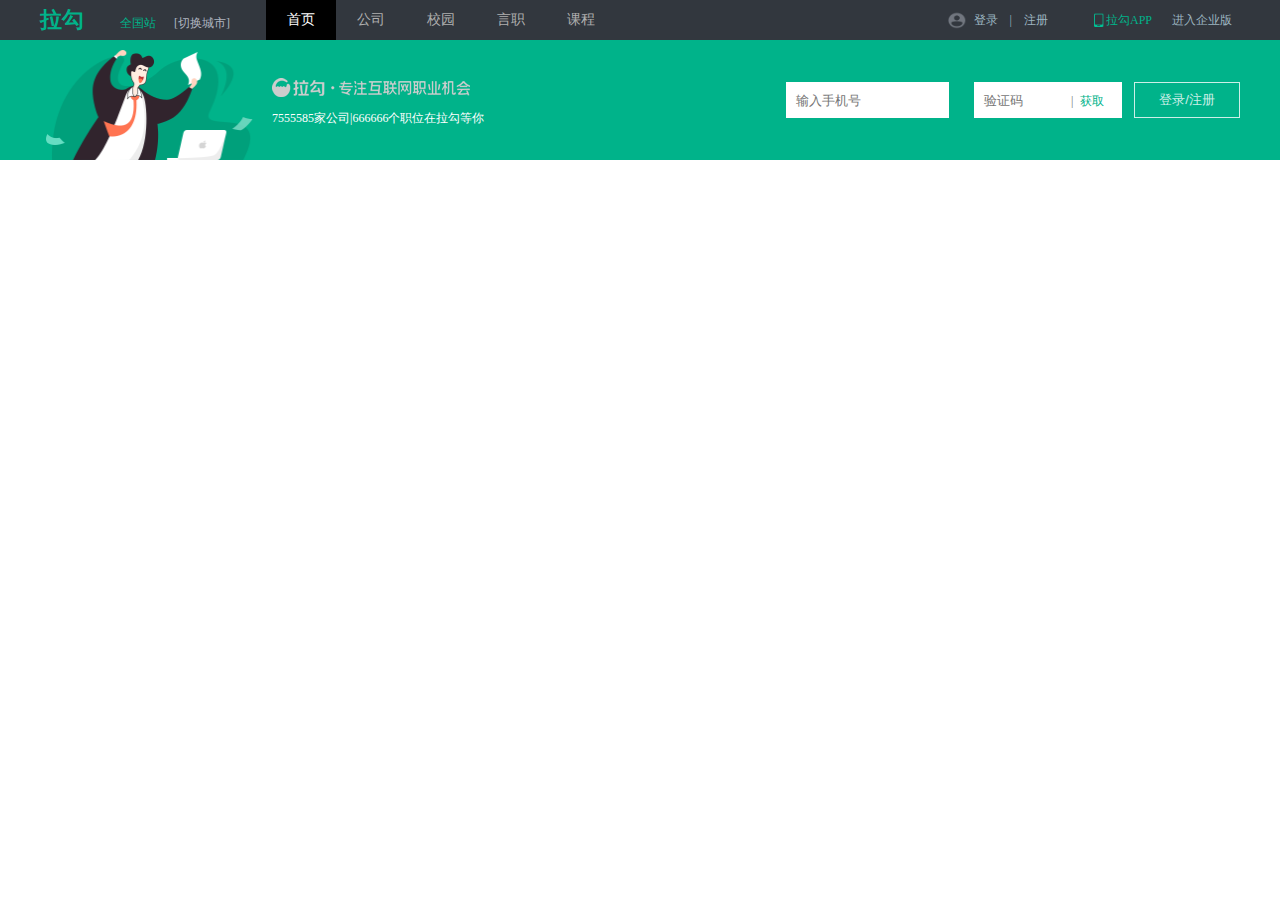
==== index.html @ 3e061655 "finsh headerBottom" ====
<!DOCTYPE html>
<html lang="en">
<head>
    <meta charset="UTF-8">
    <meta http-equiv="X-UA-Compatible" content="IE=edge">
    <meta name="viewport" content="width=device-width, initial-scale=1.0">
    <title>拉勾网</title>
    <style type="text/css">
        *{
            margin: 0;
            padding: 0;
        }
        .mian{         /*     公共样式 */
            width: 1200px;
            margin: 0 auto;
        }
        .fleft{        /* 左浮动*/
            float: left;
        }
        .fright{       /* 右浮动*/
            float: right;
        }
        .clearFixed:after{ /* 伪元素方法清楚浮动*/
            content: "";    /*内容为空*/
            display: block; /*加入的这个元素转换为块级元素*/
            clear: both;    /*清楚左右两边的浮动*/
            visibility: hidden;      /*可见度设为隐藏。注意它和display:none;是有区别的。visibility:hidden;仍然占据空间，只是看不到而已*/
            line-height: 0;    /*行高为0*/
            height: 0;     /*高度为0*/
            font-size:0;    /*字体大小为0*/
        }
        p,h1,h2,h3,h4,h5,dl,dt,dd,ol,ul,li{
            margin: 0;
            padding: 0;
        }
        a{
            text-decoration: none;
            color: #000;
        }
        li{
            list-style: none;
        }
        input{
            border: none;
        }
        img{
            display: block;
        }
    </style>
    <link rel="stylesheet" href="css/index.css">
</head>
<body>
    <div id="box">
        <div class="header">
            <div class="h_top">
                <div class="topCon mian clearFixed"><!-- 子元素浮动必须给父元素添加清楚浮动 -->
                    <div class="conLeft fleft">
                        <div class="leftTxt1 fleft">
                            <a href="#"  class="logo">拉勾</a>
                            <a href="#" class="city">全国站</a>
                            <a href="#" class="changeCity">[切换城市]</a>
                        </div>
                        <ul class="ulList clearFixed fleft">
                            <li><a href="#">首页</a></li>
                            <li><a href="#">公司</a></li>
                            <li><a href="#">校园</a></li>
                            <li><a href="#">言职</a></li>
                            <li><a href="#">课程</a></li>
                        </ul>
                    </div>
                    <div class="conRight fright">
                        <ul class="ulList clearFixed">
                            <li><a href="#" class="login btn"><span></span>登录</a></li>
                            <li><a href="#" class="login2"><span>|</span>注册</a></li>
                            <li><a href="#" class="app btn"><span></span>拉勾APP</a></li>
                            <li><a href="#">进入企业版</a></li>
                        </ul>
                    </div>
                </div>
            </div>
            <div class="h_bottom">
                <div class="botCon mian">
                    <div class="conLeft fleft">
                        <div class="imgBox">
                            <img src="img/footer_lagou.png" alt="">
                        </div>
                        <div class="txtBox">7555585家公司|666666个职位在拉勾等你</div>
                    </div>
                    <div class="conRight fright">
                        <div class="btnBox">
                            <input type="text" placeholder="输入手机号" class="fleft txt1">
                            <p class="fleft pBtn">
                                <input type="text" placeholder="验证码" class="txt2">
                                | <a href="#" class="aTxt2">获取</a>
                            </p>
                            <input type="submit" value="登录/注册" class="fleft btnSub">
                        </div>
                    </div>
                </div>
            </div>
        </div>
        <div class="sear"></div>
        <div class="banner"></div>
        <div class="content"></div>
        <div class="footer"></div>
    </div>
</body>
</html>
---- css/index.css ----
/* header样式 */
.header{
    height: 160px;
    background-color: aquamarine;
}
.header .h_top{
    height: 40px;
    background: #32373e;
}
.header .h_top .topCon{  /*子元素进行的浮动 但父元素加了高度 是可以不用清楚浮动的*/
    height: 40px;
}
.header .h_top .topCon .conLeft{
    height: 40px;
    line-height: 40px;
}
.header .h_top .topCon .conLeft .leftTxt1{
    height: 40px;
}
.header .h_top .topCon .conLeft .leftTxt1 .logo{
    font-size: 22px;
    font-weight: 600;
    color: #00b38a;
    margin-right: 32px;
}
.header .h_top .topCon .conLeft .leftTxt1 .city{
    font-size: 12px;
    color: #00b38a;
    margin-right: 14px;
}
.header .h_top .topCon .conLeft .leftTxt1 .changeCity{
    font-size: 12px;
    color: #afb5c0;
    margin-right: 36px;
}
.header .h_top .topCon .conLeft .ulList{
    font-size: 14px;
}
.header .h_top .topCon .conLeft .ulList li{
    float: left;
    width: 70px;
    text-align: center;
}
.header .h_top .topCon .conLeft .ulList li a{
    color: #afafaf;
}
.header .h_top .topCon .conLeft .ulList li:first-child{
    background-color: #000;
}
.header .h_top .topCon .conLeft .ulList li:first-child a{
    color: #fff;
}


.header .h_top .topCon .conRight{
    height: 40px;
}
.header .h_top .topCon .conRight .ulList{
    line-height: 40px;
    font-size: 12px;
}
.header .h_top .topCon .conRight .ulList li{
    float: left;
}
.header .h_top .topCon .conRight .ulList li a{
    color: #9cb5c0;
    display: block;
}
.header .h_top .topCon .conRight .ulList li .login span{
    background-position: -9px -32px;
    background-size: 60px 106px;
    margin-right: 8px;
}
.header .h_top .topCon .conRight .ulList li .btn span{
    float: left;
    width: 18px;
    height: 18px;
    background-image: url("../img/sprite.png");
    background-repeat: no-repeat;
    margin-top: 11px;
}
.header .h_top .topCon .conRight .ulList li .login{
    padding-left: 28px;
}
.header .h_top .topCon .conRight .ulList li .login2{
    margin-right: 40px;
}
.header .h_top .topCon .conRight .ulList li .login2 span{
    padding: 0px 12px;
}
.header .h_top .topCon .conRight .ulList li .app{
    color: #00b38a;
    margin-right: 20px;
}
.header .h_top .topCon .conRight .ulList li .app span{
    background-position: -44px -163px;
    background-size: 100px;
}
.header .h_top .topCon .conRight .ulList li:last-child{
    margin-right: 8px;
}
.header .h_top .topCon .conRight .ulList li:last-child a{
    color: #9cb5c0;
}


.header .h_bottom{
    height: 120px;
    background: #00b38a;
}
.header .h_bottom .botCon{
    height: 120px;
    /* background: plum; */
}
.header .h_bottom .botCon .conLeft{
    width: 566px;
    height: 120px;
    background: url("../img/logo.png") no-repeat;
    background-size: 226px 100%;
    position: relative;
}
.header .h_bottom .botCon .conLeft .imgBox{
    position: absolute;
    top: 38px;
    left: 232px;
}
.header .h_bottom .botCon .conLeft .txtBox{
    position: absolute;
    top: 70px;
    left: 232px;
    font-size: 12px;
    color: #fff;
}
.header .h_bottom .botCon .conRight{
    width: 454px;
    height: 120px;
    /* background-color: pink; */
    position: relative;
}
.header .h_bottom .botCon .conRight .btnBox{
    position: absolute;
    top: 50%;
    margin-top: -18px;
    height: 36px;
    width: 100%;
    /* background: red; */
    color: #757575;
    font-size: 12px;
}
.header .h_bottom .botCon .conRight .btnBox .txt1{
    width: 163px;
    height: 36px;
    margin-right: 25px;
    text-indent: 10px;  
}
.header .h_bottom .botCon .conRight .btnBox .pBtn{
    width: 148px;
    height: 36px;
    background-color: #fff;
    margin-right: 12px;
}
.header .h_bottom .botCon .conRight .btnBox .pBtn .txt2{
    width: 94px;
    height: 36px;
    text-indent: 10px;/*不影响后面的元素 缩进10像素 */
}
.header .h_bottom .botCon .conRight .btnBox .pBtn .aTxt2{
    padding: 6px 4px 9px;
    color: #00b38a;

}
.header .h_bottom .botCon .conRight .btnBox .btnSub{
    width: 106px;
    height: 36px;
    border: 1px solid #ccefe7;
    color: #ccefe7;
    background: transparent;
}
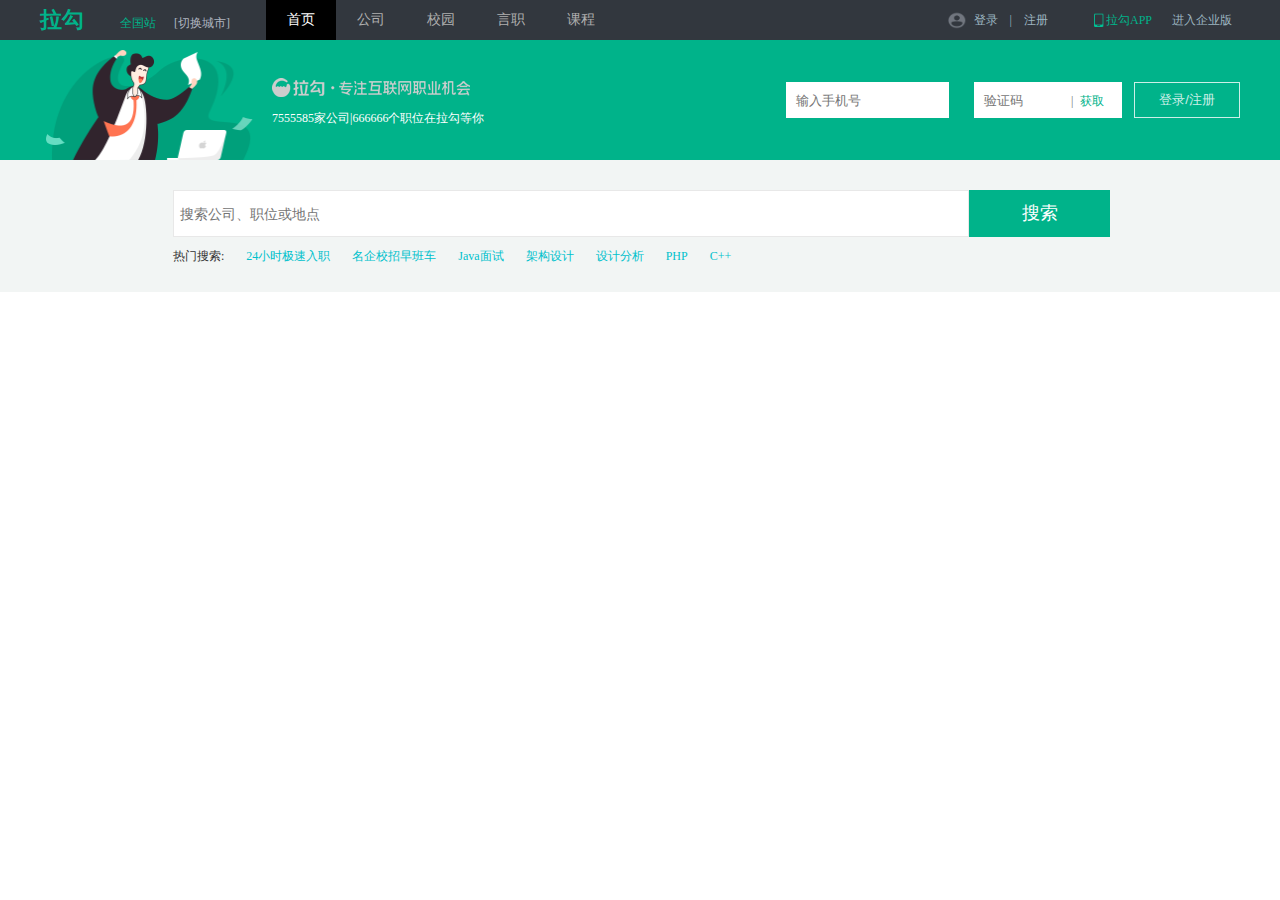
==== commit f90d0a74: "finsh sear" ====
--- a/index.html
+++ b/index.html
@@ -42,6 +42,7 @@
         }
         input{
             border: none;
+            outline: none;  /*点击时去掉默认的外层边框 */
         }
         img{
             display: block;
@@ -99,7 +100,24 @@
                 </div>
             </div>
         </div>
-        <div class="sear"></div>
+        <div class="sear">
+            <div class="searCon mian">
+                <div class="search">
+                    <input type="text" placeholder="搜索公司、职位或地点" class="searchInp fleft">
+                    <a href="#" class="btn fleft">搜索</a>
+                </div>
+                <ul class="searList clearFixed">
+                    <li><a href="#">热门搜索:</a></li>
+                    <li><a href="#">24小时极速入职</a></li>
+                    <li><a href="#">名企校招早班车</a></li>
+                    <li><a href="#">Java面试</a></li>
+                    <li><a href="#">架构设计</a></li>
+                    <li><a href="#">设计分析</a></li>
+                    <li><a href="#">PHP</a></li>
+                    <li><a href="#">C++</a></li>
+                </ul>
+            </div>
+        </div>
         <div class="banner"></div>
         <div class="content"></div>
         <div class="footer"></div>
--- a/css/index.css
+++ b/css/index.css
@@ -176,3 +176,54 @@
     color: #ccefe7;
     background: transparent;
 }
+
+
+
+/* sear 样式 */
+.sear{
+    height: 132px;
+    background: #f2f5f4;
+}
+.sear .searCon{
+    height: 102px;
+    padding-top: 30px;
+    /* background: turquoise; */
+    
+}
+.searCon .search{
+    width: 937px;
+    height: 47px;
+    background: #00b38a;
+    margin-left: 133px;
+}
+.searCon .search .searchInp{
+    font-size: 14px;
+    width: 794px;
+    height: 45px;
+    border: 1px solid #e8e8e8;
+    text-indent: 6px;
+}
+.searCon .search .btn{
+    font-size: 18px;
+    width: 141px;
+    height: 47px;
+    line-height: 47px;
+    text-align: center;
+    color: #fff;
+}
+.searCon .searList{
+    margin-left: 133px;
+    font-size: 12px;
+    height: 38px;
+    line-height: 38px;
+}
+.searCon .searList li{
+    float: left;
+}
+.searCon .searList li:first-child a{
+    color: #333;
+}
+.searCon .searList li a{
+    color: #00c1cc;
+    padding-right: 22px;
+}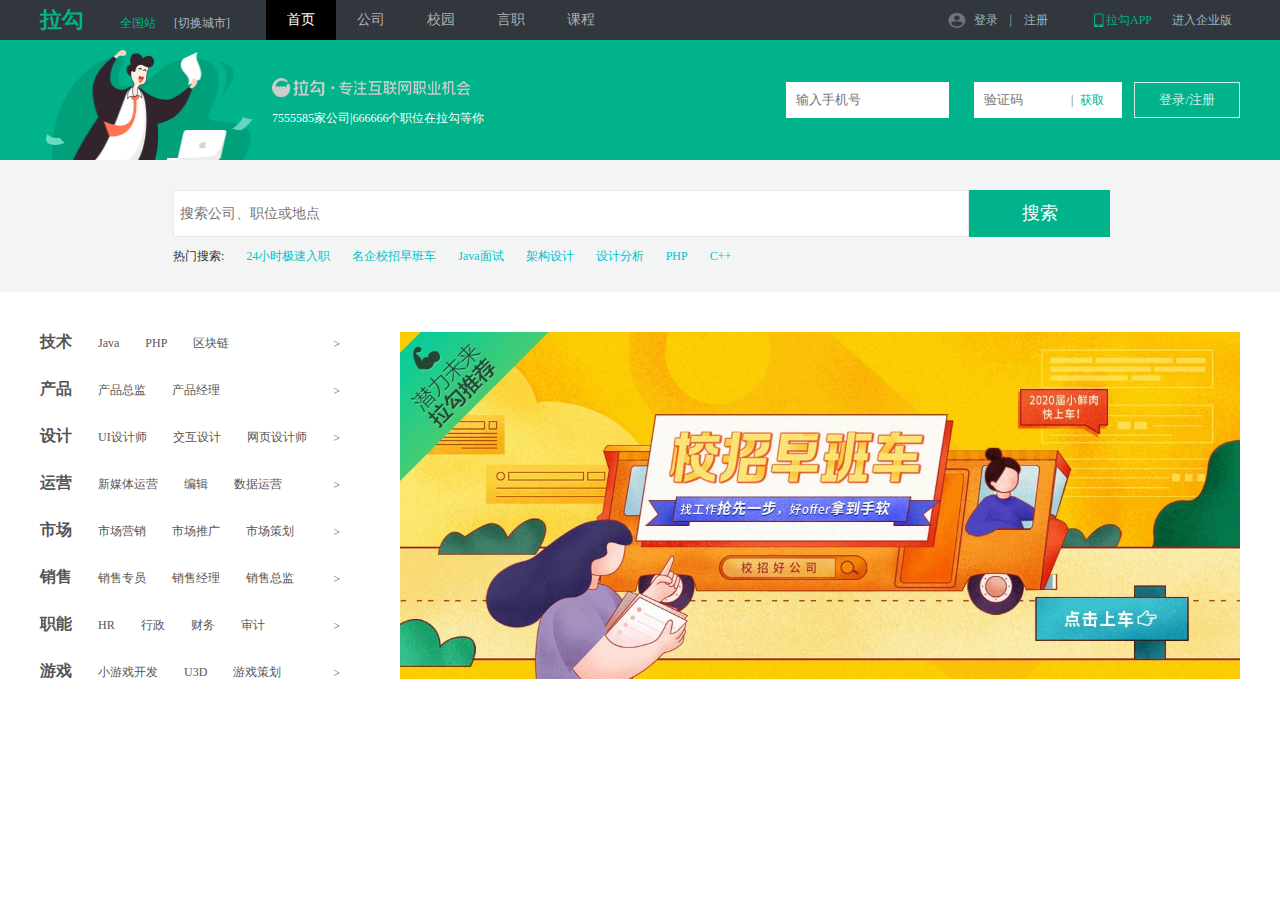
==== commit 6efd3103: "finsh banner" ====
--- a/index.html
+++ b/index.html
@@ -9,6 +9,7 @@
         *{
             margin: 0;
             padding: 0;
+            font-family: "微软雅黑";
         }
         .mian{         /*     公共样式 */
             width: 1200px;
@@ -118,7 +119,77 @@
                 </ul>
             </div>
         </div>
-        <div class="banner"></div>
+        <div class="banner">
+            <div class="bannCon mian clearFixed">
+                <div class="banLeft fleft">
+                    <ul class="banList">
+                        <li>
+                            <a href="#">技术</a>
+                            <a href="#">Java</a>
+                            <a href="#">PHP</a>
+                            <a href="#">区块链</a>
+                            <span class="fright">&gt;</span>
+                        </li>
+                        <li>
+                            <a href="#">产品</a>
+                            <a href="#">产品总监</a>
+                            <a href="#">产品经理</a>
+                            <span class="fright">&gt;</span>
+                        </li>
+                        <li>
+                            <a href="#">设计</a>
+                            <a href="#">UI设计师</a>
+                            <a href="#">交互设计</a>
+                            <a href="#">网页设计师</a>
+                            <span class="fright">&gt;</span>
+                        </li>
+                        <li>
+                            <a href="#">运营</a>
+                            <a href="#">新媒体运营</a>
+                            <a href="#">编辑</a>
+                            <a href="#">数据运营</a>
+                            <span class="fright">&gt;</span>
+                        </li>
+                        <li>
+                            <a href="#">市场</a>
+                            <a href="#">市场营销</a>
+                            <a href="#">市场推广</a>
+                            <a href="#">市场策划</a>
+                            <span class="fright">&gt;</span>
+                        </li>
+                        <li>
+                            <a href="#">销售</a>
+                            <a href="#">销售专员</a>
+                            <a href="#">销售经理</a>
+                            <a href="#">销售总监</a>
+                            <span class="fright">&gt;</span>
+                        </li>
+                        <li>
+                            <a href="#">职能</a>
+                            <a href="#">HR</a>
+                            <a href="#">行政</a>
+                            <a href="#">财务</a>
+                            <a href="#">审计</a>
+                            <span class="fright">&gt;</span>
+                        </li>
+                        <li>
+                            <a href="#">游戏</a>
+                            <a href="#">小游戏开发</a>
+                            <a href="#">U3D</a>
+                            <a href="#">游戏策划</a>
+                            <span class="fright">&gt;</span>
+                        </li>
+                    </ul>
+                </div>
+                <div class="banRight fright">
+                    <div class="banImgBox">
+                        <img src="img/banner.JPG" alt="" class="banImg">
+                    </div>
+                    <span class="btnLeft">&lt;</span>
+                    <span class="btnRight">&gt;</span>
+                </div>
+            </div>
+        </div>
         <div class="content"></div>
         <div class="footer"></div>
     </div>
--- a/css/index.css
+++ b/css/index.css
@@ -226,4 +226,71 @@
 .searCon .searList li a{
     color: #00c1cc;
     padding-right: 22px;
-}+}
+
+
+/* banner 样式 */
+.bannCon{
+    /* height: 430px; */
+    /* background: pink; */
+    padding-top: 40px;
+}
+.bannCon .banLeft{
+    width: 300px;
+    /* height: 430px; */
+    /* background: powderblue; */
+}
+.bannCon .banLeft .banList{
+    font-size: 12px;
+}
+.bannCon .banLeft .banList li{
+    margin-bottom: 26px;
+}
+.bannCon .banLeft .banList li a{
+    color: #555;
+    padding-right: 23px;
+}
+.bannCon .banLeft .banList li a:first-child{
+    font-size: 16px;
+    font-weight: bold;
+}
+.bannCon .banLeft .banList li span{
+    font-family: "宋体";
+    margin-top: 5px;
+    color: #555;
+}
+.bannCon .banRight{
+    position: relative;
+    width: 840px;
+    height: 347px;
+    /* background: purple; */
+}
+.bannCon .banRight .banImgBox{
+    width: 840px;
+    height: 347px;
+}
+.bannCon .banRight .banImgBox .banImg{
+    width: 100%;
+    height: 100%;
+}
+.bannCon .banRight span{
+    position: absolute;
+    top: 50%;
+    margin-top: -17px;
+    width: 22px;
+    height: 34px;
+    font-size: 34px;
+    color: #000;
+    font-family: "宋体";
+    font-weight: bolder;
+    display: none;
+}
+.bannCon .banRight:hover span{
+    display: block;
+}
+.bannCon .banRight .btnLeft{
+    left: 20px;
+}
+.bannCon .banRight .btnRight{
+    right: 20px;
+}
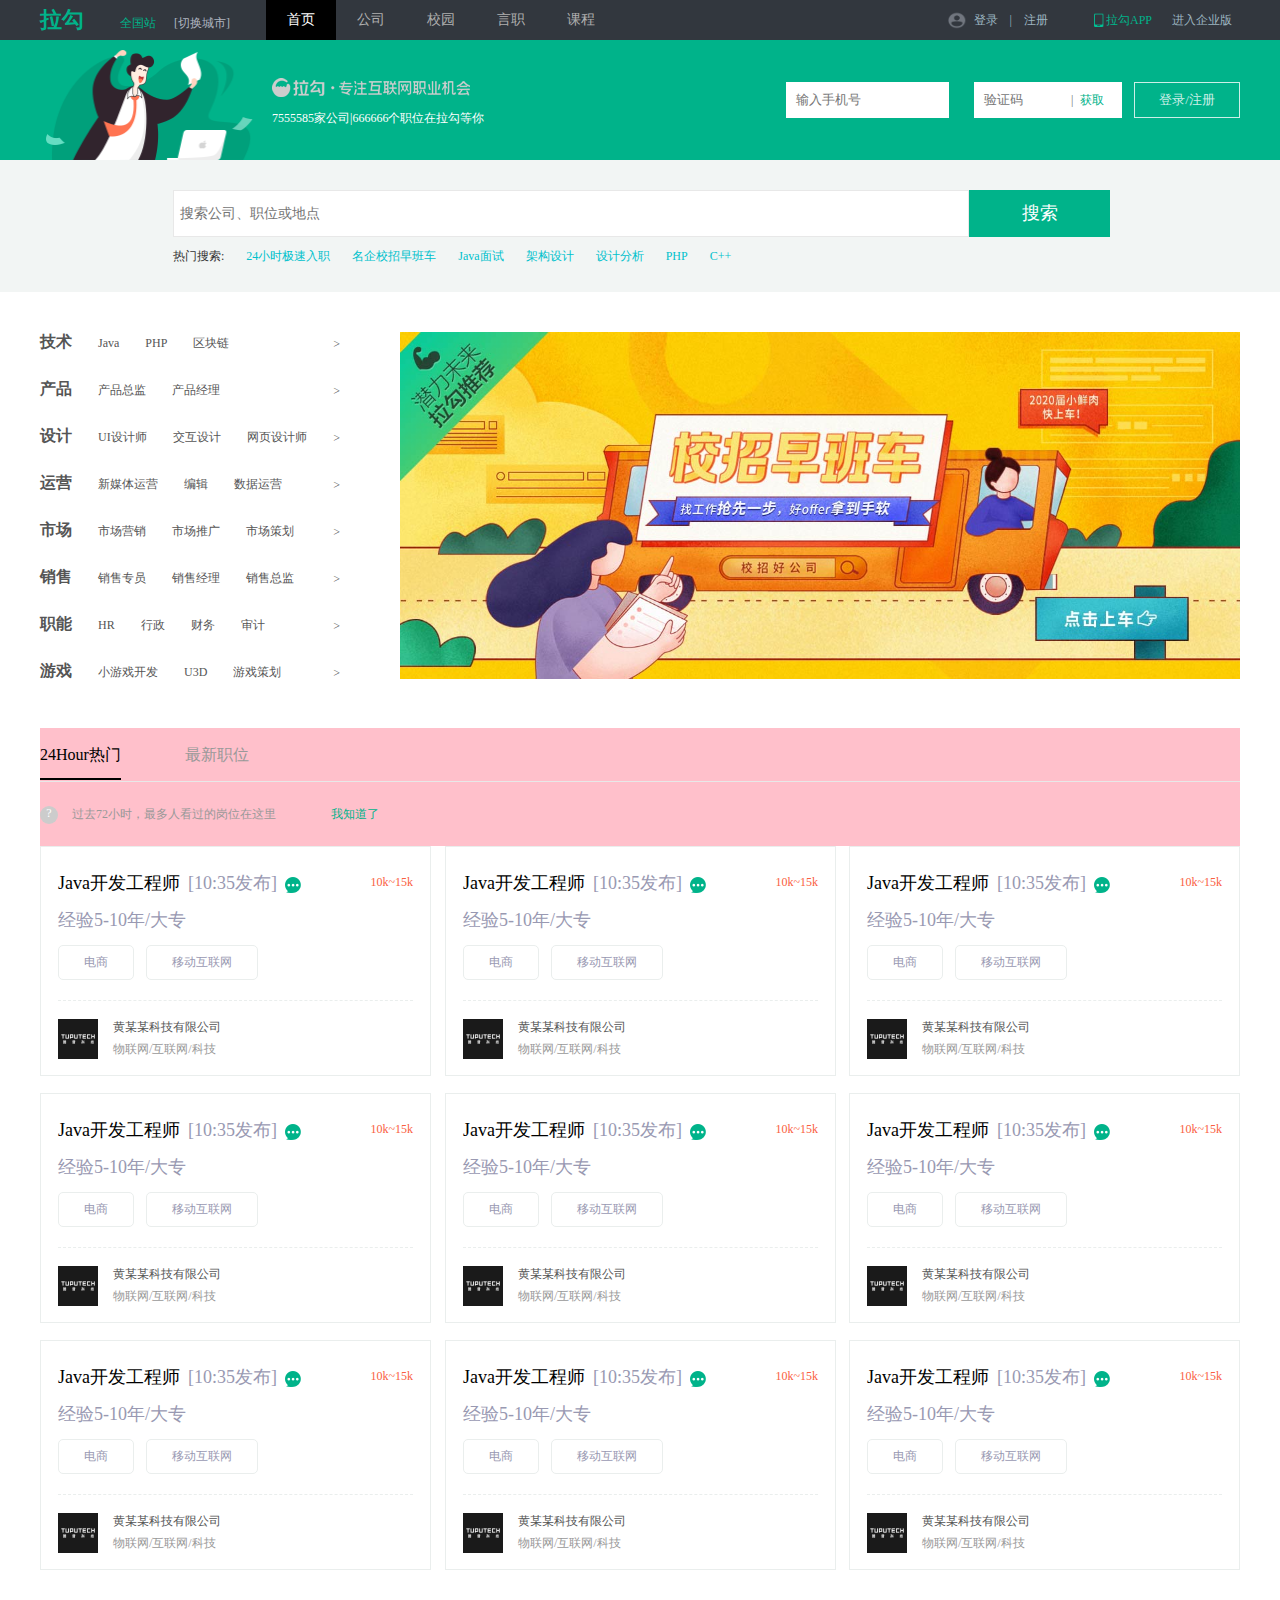
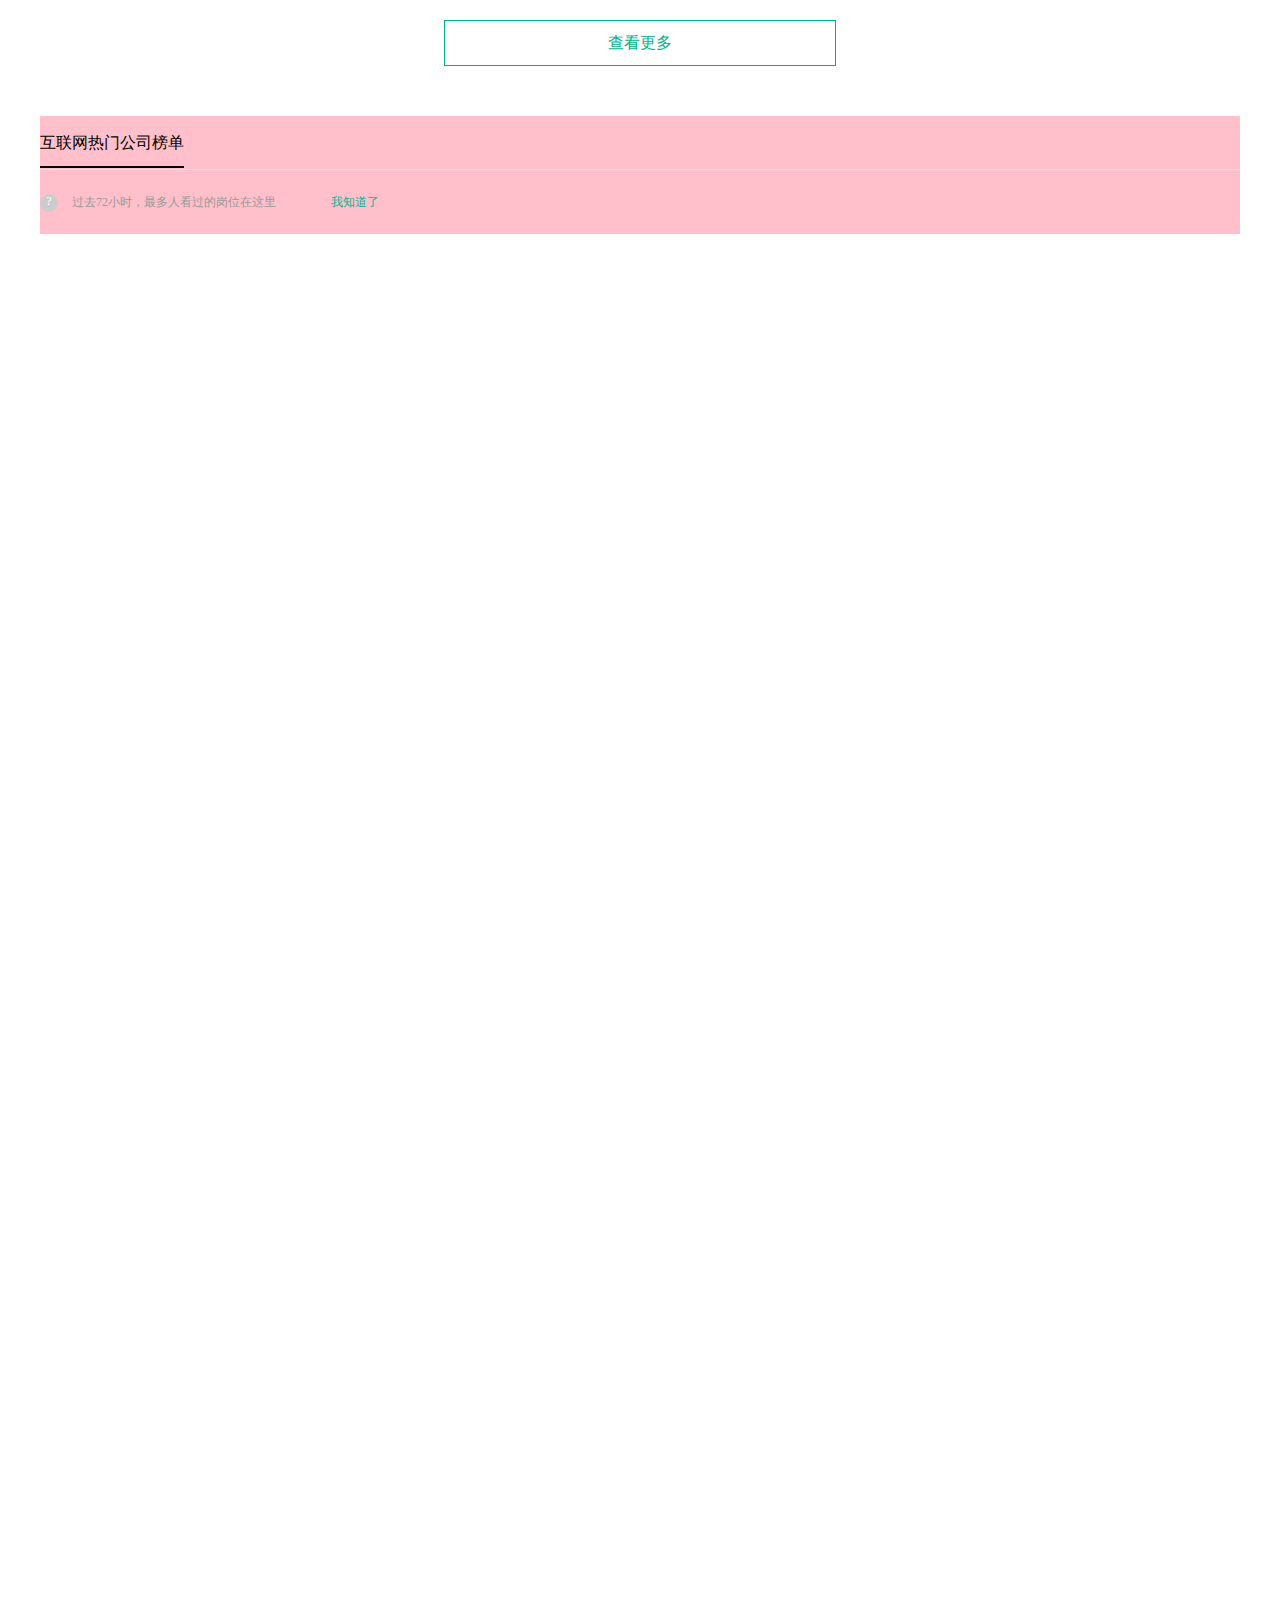
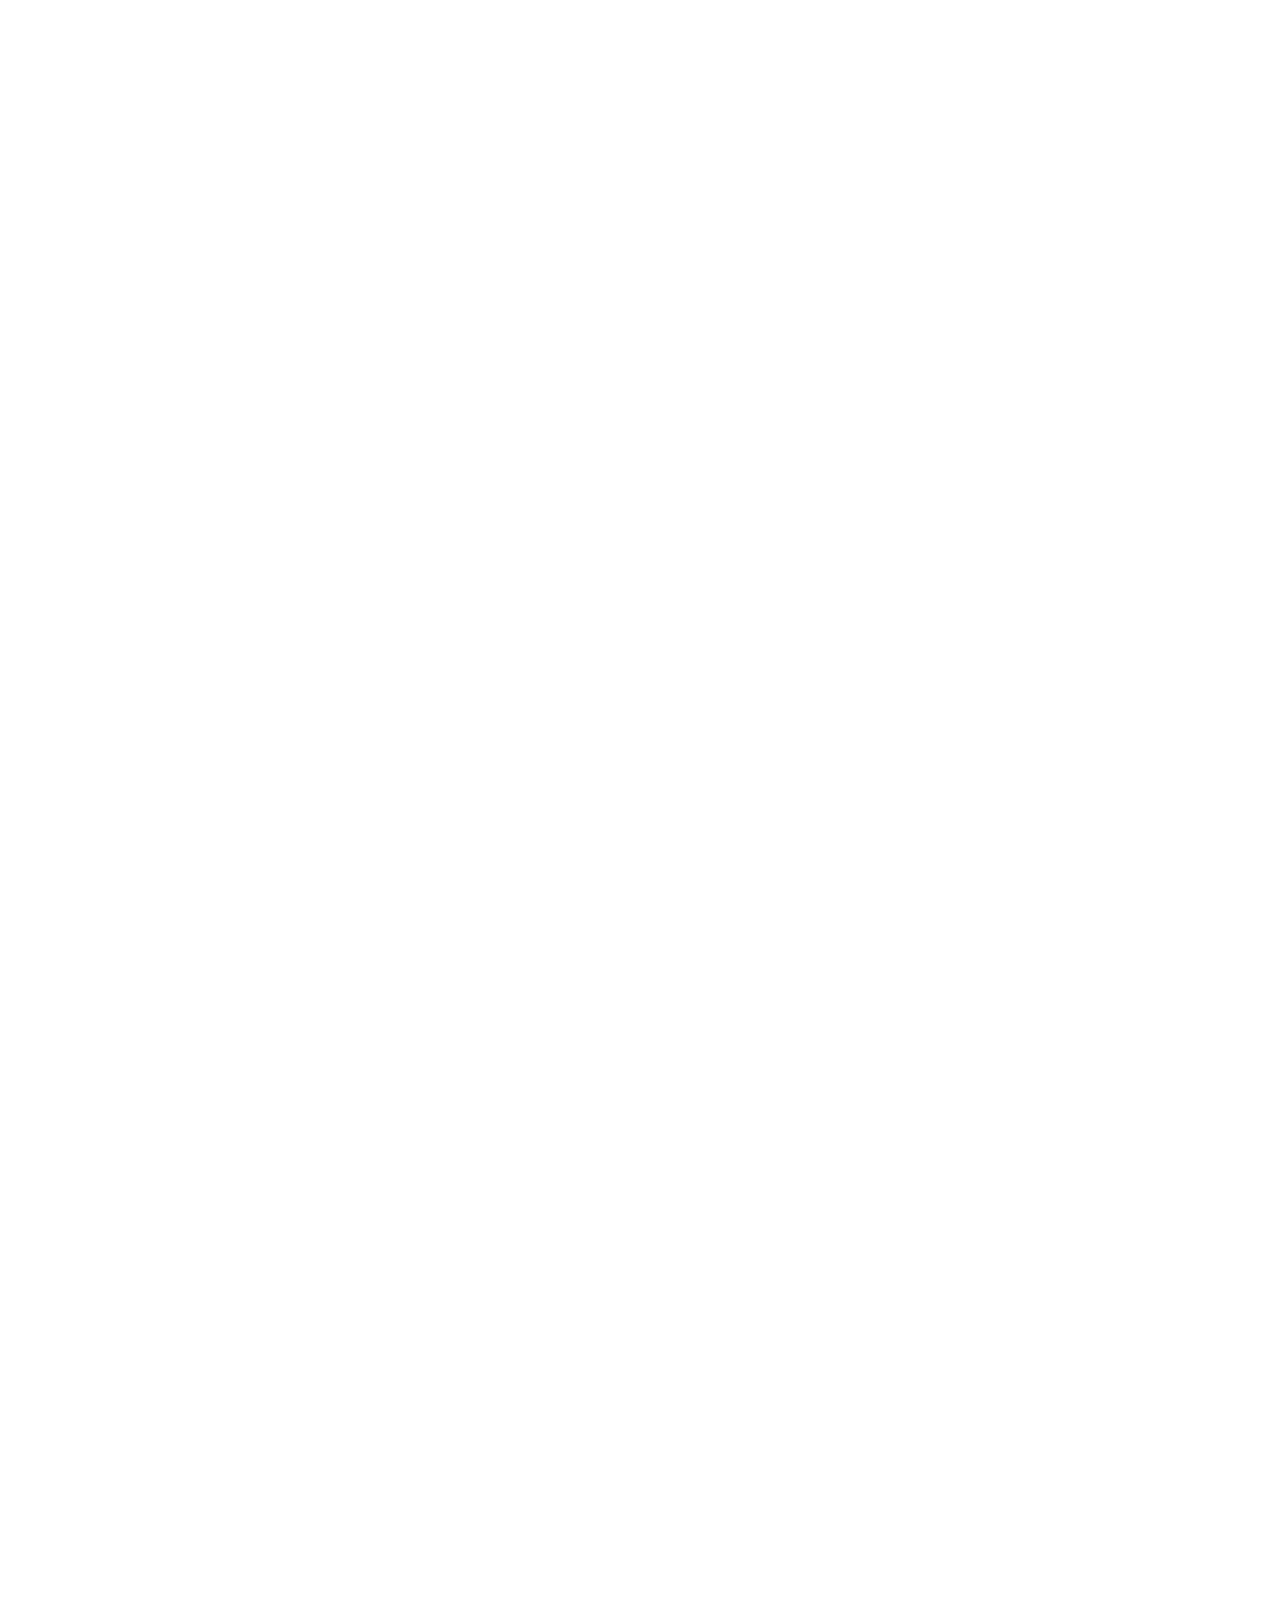
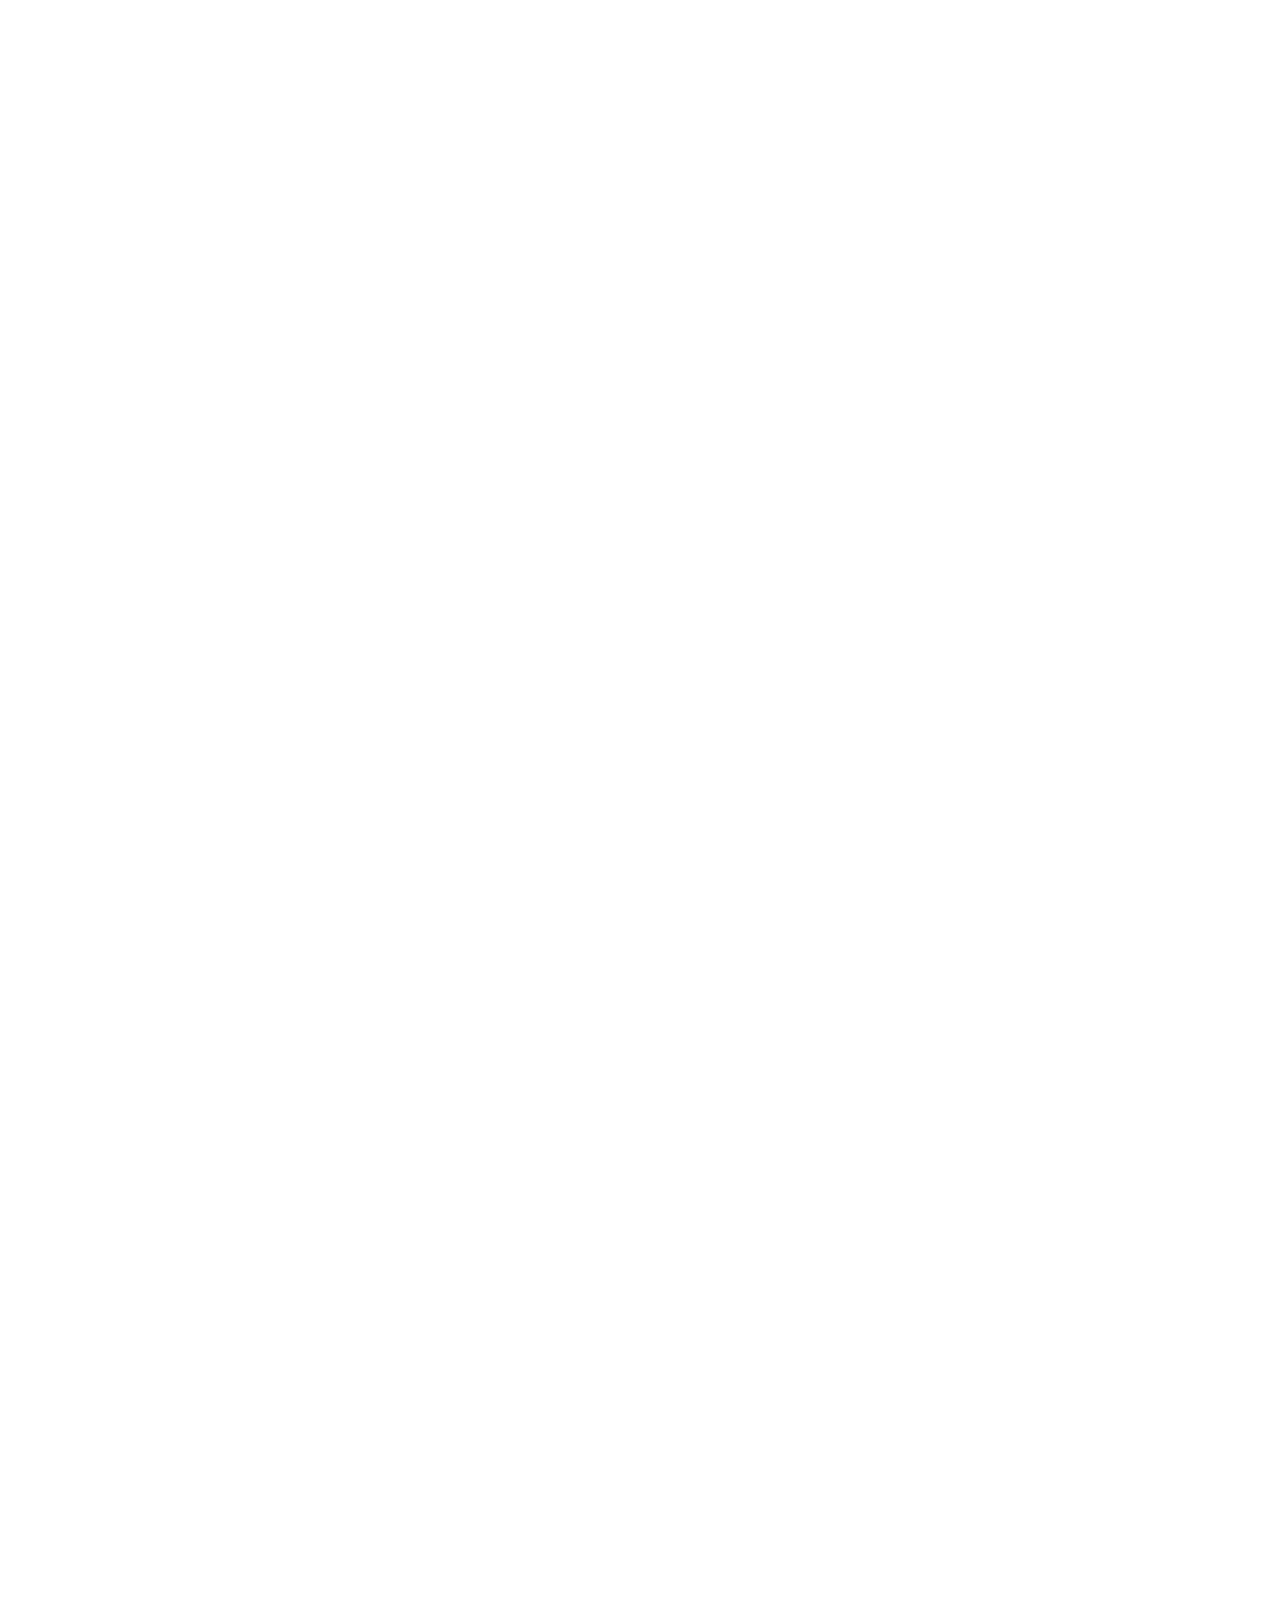
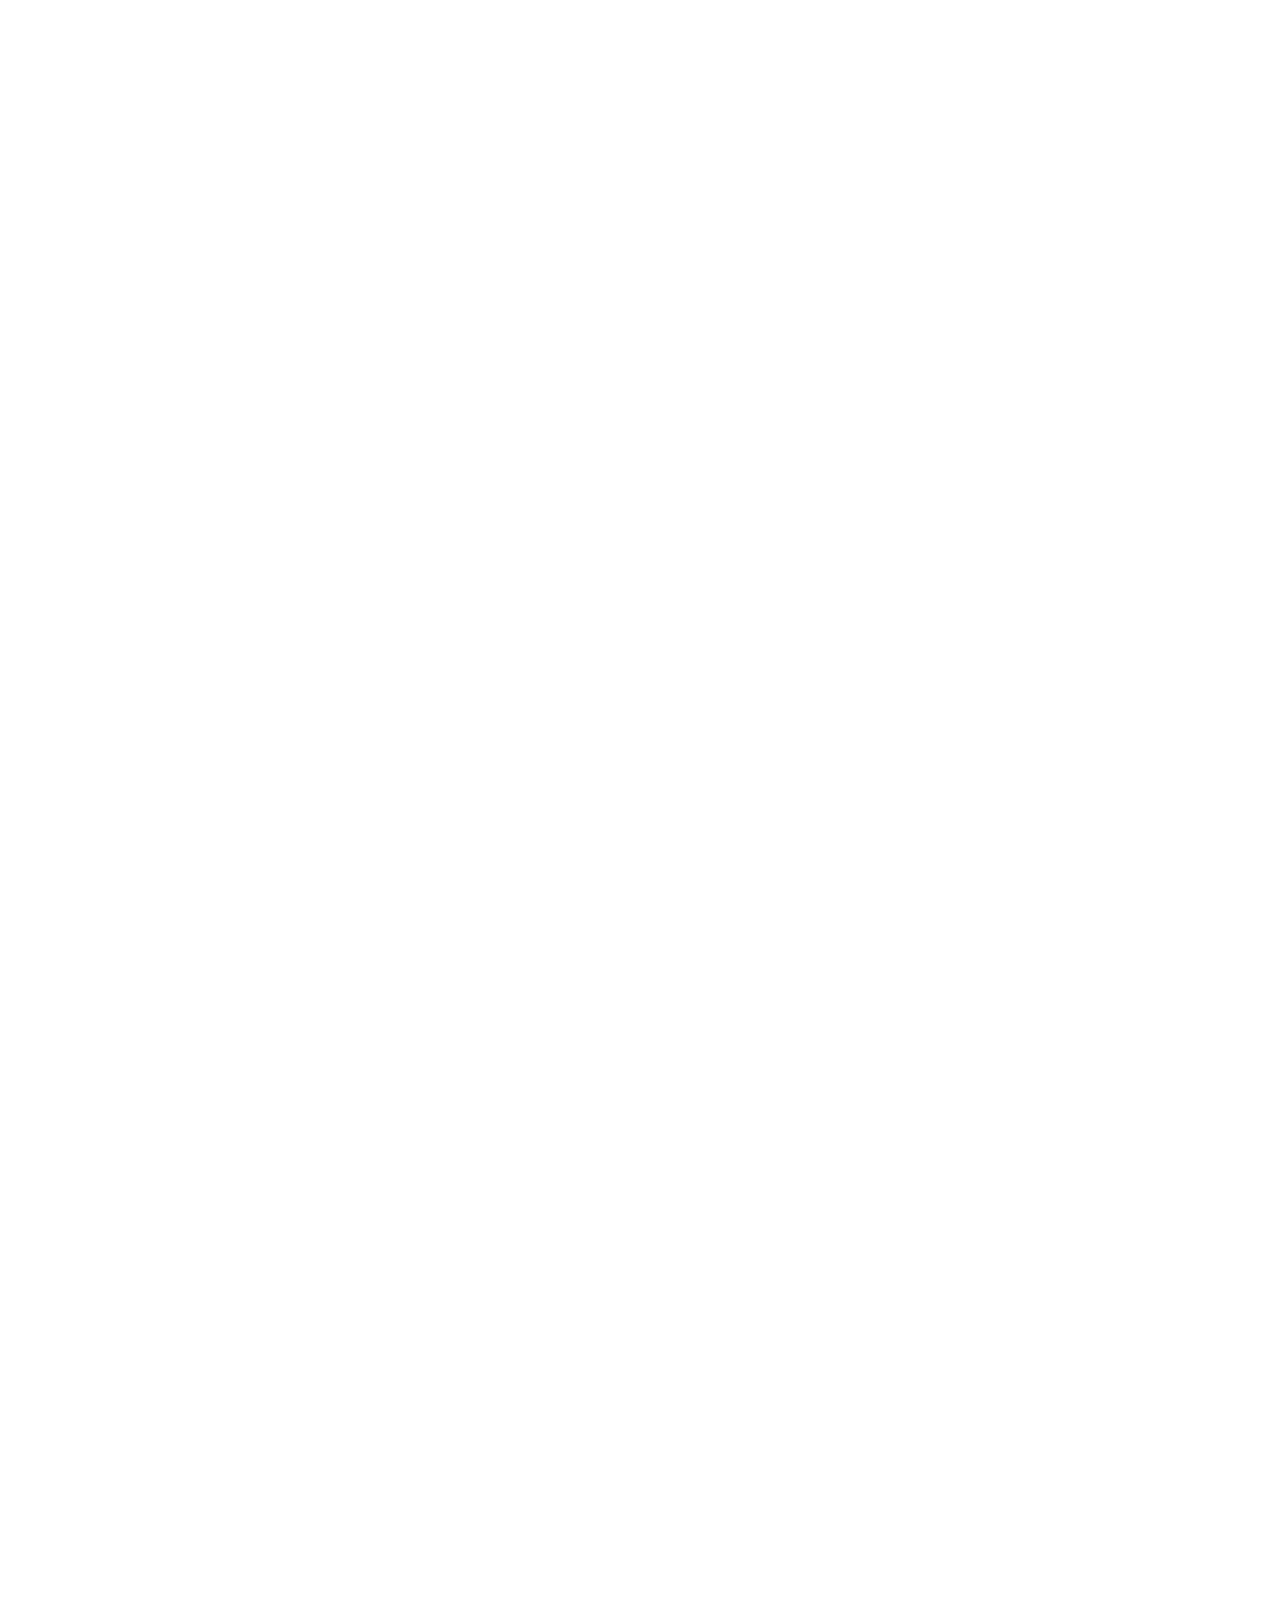
==== commit a421e66c: "finsh content of first" ====
--- a/index.html
+++ b/index.html
@@ -52,7 +52,7 @@
     <link rel="stylesheet" href="css/index.css">
 </head>
 <body>
-    <div id="box">
+    <div id="box" style="height: 8000px;">
         <div class="header">
             <div class="h_top">
                 <div class="topCon mian clearFixed"><!-- 子元素浮动必须给父元素添加清楚浮动 -->
@@ -190,7 +190,222 @@
                 </div>
             </div>
         </div>
-        <div class="content"></div>
+        <div class="content mian">
+            <div class="line1">
+                <div class="lineTop">
+                    <div class="top1">
+                        <a href="#" class="hotBtn">24Hour热门</a>
+                        <a href="#" class="newBtn">最新职位</a>
+                    </div>
+                    <div class="top2">
+                        <span class="fleft">?</span>
+                        <a href="#" class="fleft">过去72小时，最多人看过的岗位在这里</a>
+                        <a href="#" class="fleft">我知道了</a>
+                    </div>
+                </div>
+                <ul class="conUl">
+                    <li class="clearFixed">
+                        <div class="conBox fleft">
+                            <p class="job clearFixed">
+                                <span class="jobTxt fleft">Java开发工程师</span>
+                                <span class="time fleft">[10:35发布]</span>
+                                <img class="fleft" src="img/icon_chat.png" alt="">
+                                <span class="money fright">10k~15k</span>
+                            </p>
+                            <p class="btn btn2">经验5-10年/大专</p>
+                            <p class="clearFixed pBor">
+                                <span class="btn fleft spa">电商</span>
+                                <span class="btn fleft spa">移动互联网</span>
+                            </p>
+                            <div class="imgBox clearFixed">
+                                <img src="img/con2.png" alt="#" class="fleft">
+                                <div class="imgTxt fleft">
+                                    <p class="txt1">黄某某科技有限公司</p>
+                                    <p class="txt2">物联网/互联网/科技</p>
+                                </div>
+                            </div>
+                        </div>
+                        <div class="conBox fleft">
+                            <p class="job clearFixed">
+                                <span class="jobTxt fleft">Java开发工程师</span>
+                                <span class="time fleft">[10:35发布]</span>
+                                <img class="fleft" src="img/icon_chat.png" alt="">
+                                <span class="money fright">10k~15k</span>
+                            </p>
+                            <p class="btn btn2">经验5-10年/大专</p>
+                            <p class="clearFixed pBor">
+                                <span class="btn fleft spa">电商</span>
+                                <span class="btn fleft spa">移动互联网</span>
+                            </p>
+                            <div class="imgBox clearFixed">
+                                <img src="img/con2.png" alt="#" class="fleft">
+                                <div class="imgTxt fleft">
+                                    <p class="txt1">黄某某科技有限公司</p>
+                                    <p class="txt2">物联网/互联网/科技</p>
+                                </div>
+                            </div>
+                        </div>
+                        <div class="conBox fleft">
+                            <p class="job clearFixed">
+                                <span class="jobTxt fleft">Java开发工程师</span>
+                                <span class="time fleft">[10:35发布]</span>
+                                <img class="fleft" src="img/icon_chat.png" alt="">
+                                <span class="money fright">10k~15k</span>
+                            </p>
+                            <p class="btn btn2">经验5-10年/大专</p>
+                            <p class="clearFixed pBor">
+                                <span class="btn fleft spa">电商</span>
+                                <span class="btn fleft spa">移动互联网</span>
+                            </p>
+                            <div class="imgBox clearFixed">
+                                <img src="img/con2.png" alt="#" class="fleft">
+                                <div class="imgTxt fleft">
+                                    <p class="txt1">黄某某科技有限公司</p>
+                                    <p class="txt2">物联网/互联网/科技</p>
+                                </div>
+                            </div>
+                        </div>
+                    </li>
+                    <li class="clearFixed">
+                        <div class="conBox fleft">
+                            <p class="job clearFixed">
+                                <span class="jobTxt fleft">Java开发工程师</span>
+                                <span class="time fleft">[10:35发布]</span>
+                                <img class="fleft" src="img/icon_chat.png" alt="">
+                                <span class="money fright">10k~15k</span>
+                            </p>
+                            <p class="btn btn2">经验5-10年/大专</p>
+                            <p class="clearFixed pBor">
+                                <span class="btn fleft spa">电商</span>
+                                <span class="btn fleft spa">移动互联网</span>
+                            </p>
+                            <div class="imgBox clearFixed">
+                                <img src="img/con2.png" alt="#" class="fleft">
+                                <div class="imgTxt fleft">
+                                    <p class="txt1">黄某某科技有限公司</p>
+                                    <p class="txt2">物联网/互联网/科技</p>
+                                </div>
+                            </div>
+                        </div>
+                        <div class="conBox fleft">
+                            <p class="job clearFixed">
+                                <span class="jobTxt fleft">Java开发工程师</span>
+                                <span class="time fleft">[10:35发布]</span>
+                                <img class="fleft" src="img/icon_chat.png" alt="">
+                                <span class="money fright">10k~15k</span>
+                            </p>
+                            <p class="btn btn2">经验5-10年/大专</p>
+                            <p class="clearFixed pBor">
+                                <span class="btn fleft spa">电商</span>
+                                <span class="btn fleft spa">移动互联网</span>
+                            </p>
+                            <div class="imgBox clearFixed">
+                                <img src="img/con2.png" alt="#" class="fleft">
+                                <div class="imgTxt fleft">
+                                    <p class="txt1">黄某某科技有限公司</p>
+                                    <p class="txt2">物联网/互联网/科技</p>
+                                </div>
+                            </div>
+                        </div>
+                        <div class="conBox fleft">
+                            <p class="job clearFixed">
+                                <span class="jobTxt fleft">Java开发工程师</span>
+                                <span class="time fleft">[10:35发布]</span>
+                                <img class="fleft" src="img/icon_chat.png" alt="">
+                                <span class="money fright">10k~15k</span>
+                            </p>
+                            <p class="btn btn2">经验5-10年/大专</p>
+                            <p class="clearFixed pBor">
+                                <span class="btn fleft spa">电商</span>
+                                <span class="btn fleft spa">移动互联网</span>
+                            </p>
+                            <div class="imgBox clearFixed">
+                                <img src="img/con2.png" alt="#" class="fleft">
+                                <div class="imgTxt fleft">
+                                    <p class="txt1">黄某某科技有限公司</p>
+                                    <p class="txt2">物联网/互联网/科技</p>
+                                </div>
+                            </div>
+                        </div>
+                    </li>
+                    <li class="clearFixed">
+                        <div class="conBox fleft">
+                            <p class="job clearFixed">
+                                <span class="jobTxt fleft">Java开发工程师</span>
+                                <span class="time fleft">[10:35发布]</span>
+                                <img class="fleft" src="img/icon_chat.png" alt="">
+                                <span class="money fright">10k~15k</span>
+                            </p>
+                            <p class="btn btn2">经验5-10年/大专</p>
+                            <p class="clearFixed pBor">
+                                <span class="btn fleft spa">电商</span>
+                                <span class="btn fleft spa">移动互联网</span>
+                            </p>
+                            <div class="imgBox clearFixed">
+                                <img src="img/con2.png" alt="#" class="fleft">
+                                <div class="imgTxt fleft">
+                                    <p class="txt1">黄某某科技有限公司</p>
+                                    <p class="txt2">物联网/互联网/科技</p>
+                                </div>
+                            </div>
+                        </div>
+                        <div class="conBox fleft">
+                            <p class="job clearFixed">
+                                <span class="jobTxt fleft">Java开发工程师</span>
+                                <span class="time fleft">[10:35发布]</span>
+                                <img class="fleft" src="img/icon_chat.png" alt="">
+                                <span class="money fright">10k~15k</span>
+                            </p>
+                            <p class="btn btn2">经验5-10年/大专</p>
+                            <p class="clearFixed pBor">
+                                <span class="btn fleft spa">电商</span>
+                                <span class="btn fleft spa">移动互联网</span>
+                            </p>
+                            <div class="imgBox clearFixed">
+                                <img src="img/con2.png" alt="#" class="fleft">
+                                <div class="imgTxt fleft">
+                                    <p class="txt1">黄某某科技有限公司</p>
+                                    <p class="txt2">物联网/互联网/科技</p>
+                                </div>
+                            </div>
+                        </div>
+                        <div class="conBox fleft">
+                            <p class="job clearFixed">
+                                <span class="jobTxt fleft">Java开发工程师</span>
+                                <span class="time fleft">[10:35发布]</span>
+                                <img class="fleft" src="img/icon_chat.png" alt="">
+                                <span class="money fright">10k~15k</span>
+                            </p>
+                            <p class="btn btn2">经验5-10年/大专</p>
+                            <p class="clearFixed pBor">
+                                <span class="btn fleft spa">电商</span>
+                                <span class="btn fleft spa">移动互联网</span>
+                            </p>
+                            <div class="imgBox clearFixed">
+                                <img src="img/con2.png" alt="#" class="fleft">
+                                <div class="imgTxt fleft">
+                                    <p class="txt1">黄某某科技有限公司</p>
+                                    <p class="txt2">物联网/互联网/科技</p>
+                                </div>
+                            </div>
+                        </div>
+                    </li>
+                </ul>
+                <p class="more">查看更多</p>
+            </div>
+            <div class="line2">
+                <div class="lineTop">
+                    <div class="top1">
+                        <a href="#" class="hotBtn">互联网热门公司榜单</a>
+                    </div>
+                    <div class="top2">
+                        <span class="fleft">?</span>
+                        <a href="#" class="fleft">过去72小时，最多人看过的岗位在这里</a>
+                        <a href="#" class="fleft">我知道了</a>
+                    </div>
+                </div>
+            </div>
+        </div>
         <div class="footer"></div>
     </div>
 </body>
--- a/css/index.css
+++ b/css/index.css
@@ -294,3 +294,122 @@
 .bannCon .banRight .btnRight{
     right: 20px;
 }
+
+
+/* content样式 */
+.content .line1{
+    margin-top: 20px;
+    margin-bottom: 50px;
+}
+.content .lineTop{
+    height: 118px;
+    background: pink;
+}
+.content .lineTop .top1{
+    height: 53px;
+    line-height: 53px;
+    border-bottom: 1px solid #e8e8e8;
+}
+.content .lineTop .top1 .hotBtn{
+    border-bottom: 2px solid #000;
+    padding-bottom: 15px;
+    margin-right: 60px;
+}
+.content .lineTop .top1 .newBtn{
+    color: #999;
+}
+.content .lineTop .top2{
+    height: 42px;
+    padding-top: 24px;
+    font-size: 12px;
+}
+.content .lineTop .top2 span{
+    width: 18px;
+    height: 18px;
+    background: #ccc;
+    color: #fff;
+    /*margin-top: 24px; /* 66/2-18/2=24 */
+    text-align: center;
+    border-radius: 50%;
+    margin-right: 14px;
+}
+.content .lineTop .top2 a:nth-of-type(1){
+    color: #999;
+    margin-right: 55px;
+}
+.content .lineTop .top2 a:nth-of-type(2){
+    color: #00b38a;
+}
+
+.content .line1 .conUl li{
+    margin-bottom: 17px;
+}
+.content .line1 .conUl li .conBox{
+    width: 355px;
+    /* height: 176px; */
+    border: 1px solid #eaeeed;
+    padding: 24px 17px 16px; 
+}
+.content .line1 .conUl li .conBox .btn{
+    font-size: 18px;
+    color: #9999b2;
+}
+.content .line1 .conUl li .conBox .job{
+    font-size: 18px;
+}
+.content .line1 .conUl li .conBox .job .time{
+    color: #9999b2;
+    margin: 0 8px;
+}
+.content .line1 .conUl li .conBox .job img{
+    margin-top: 6px;
+}
+.content .line1 .conUl li .conBox .job .money{
+    font-size: 12px;
+    color: #fa6041;
+    margin-top: 4px;
+}
+.content .line1 .conUl li .conBox .btn2{
+    margin: 13px 0;
+}
+.content .line1 .conUl li .conBox .spa{
+    border: 1px solid #eaeeed;
+    padding: 8px 25px;
+    border-radius: 5px;
+    margin-right: 12px;
+    font-size: 12px;
+}
+.content .line1 .conUl li .conBox .pBor{
+    border-bottom: 1px dashed #eaeeed;
+    padding-bottom: 20px;
+}
+.content .line1 .conUl li .conBox .imgBox{
+     padding-top: 18px;
+}
+.content .line1 .conUl li .conBox .imgBox img{
+    width: 40px;
+    height: 40px;
+    margin-right: 15px;
+}
+.content .line1 .conUl li .conBox .imgBox .imgTxt{
+    font-size: 12px;
+}
+.content .line1 .conUl li .conBox .imgBox .imgTxt .txt1{
+    color: #555;
+    margin-bottom: 5px;
+}
+.content .line1 .conUl li .conBox .imgBox .imgTxt .txt2{
+    color: #999;
+}
+.content .line1 .conUl li div:nth-of-type(2){
+    margin: 0px 13px 0px 14px;
+}
+.content .line1 .more{
+    width: 390px;
+    height: 44px;
+    line-height: 44px;
+    border: 1px solid #00b38a;
+    text-align: center;
+    margin: 50px auto;
+    color: #00b38a;
+}
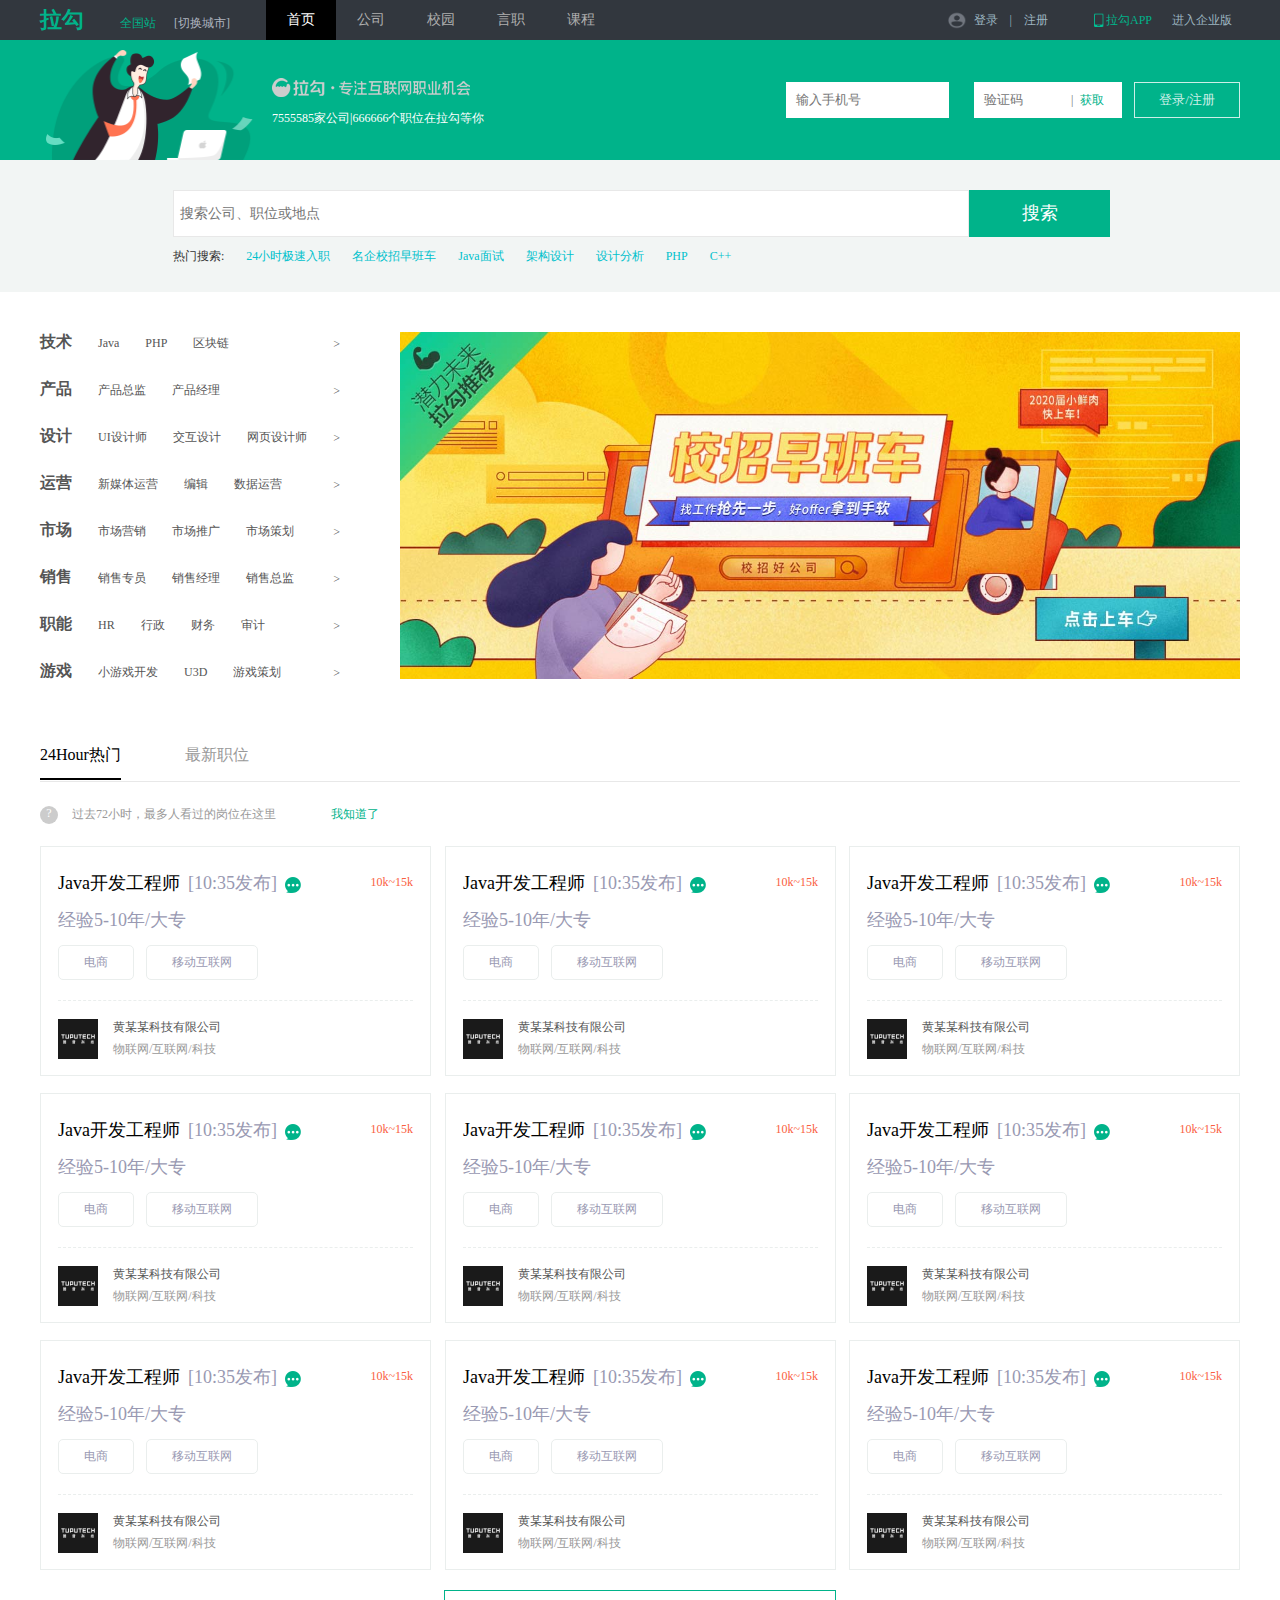
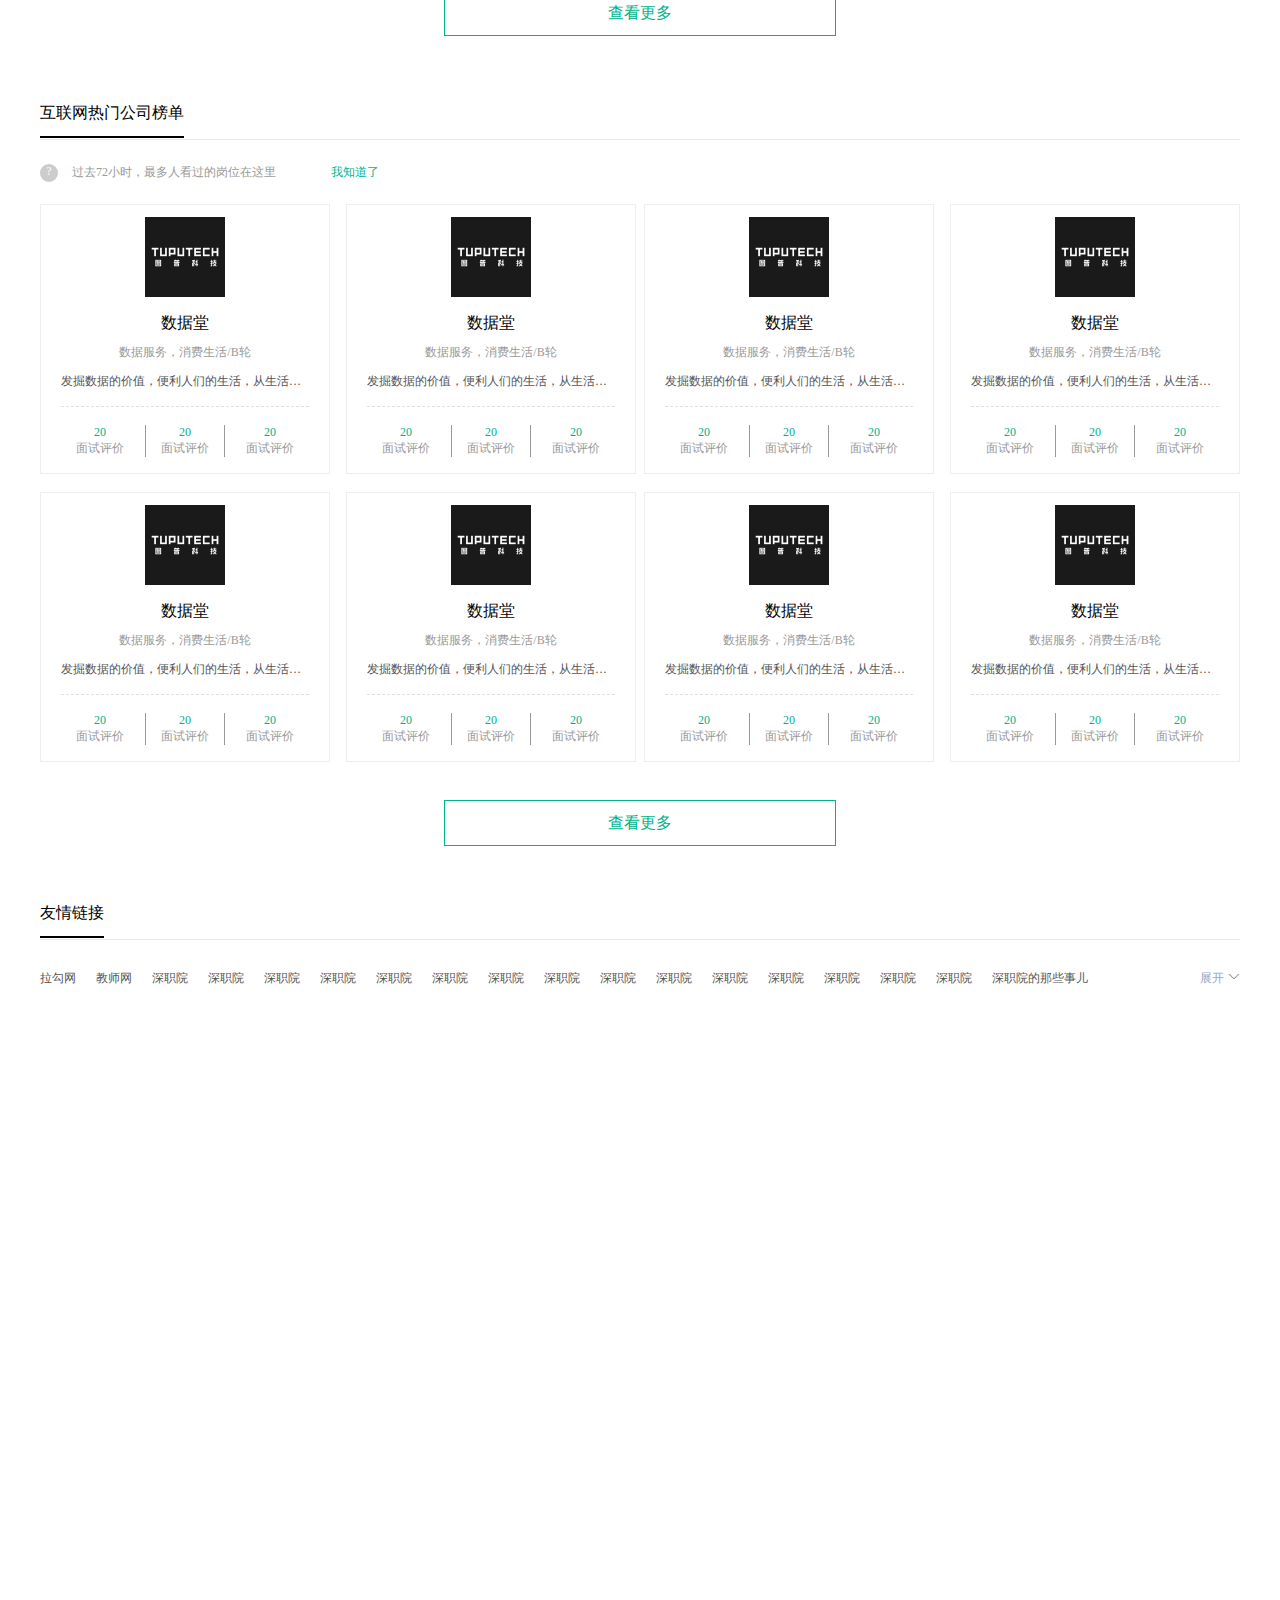
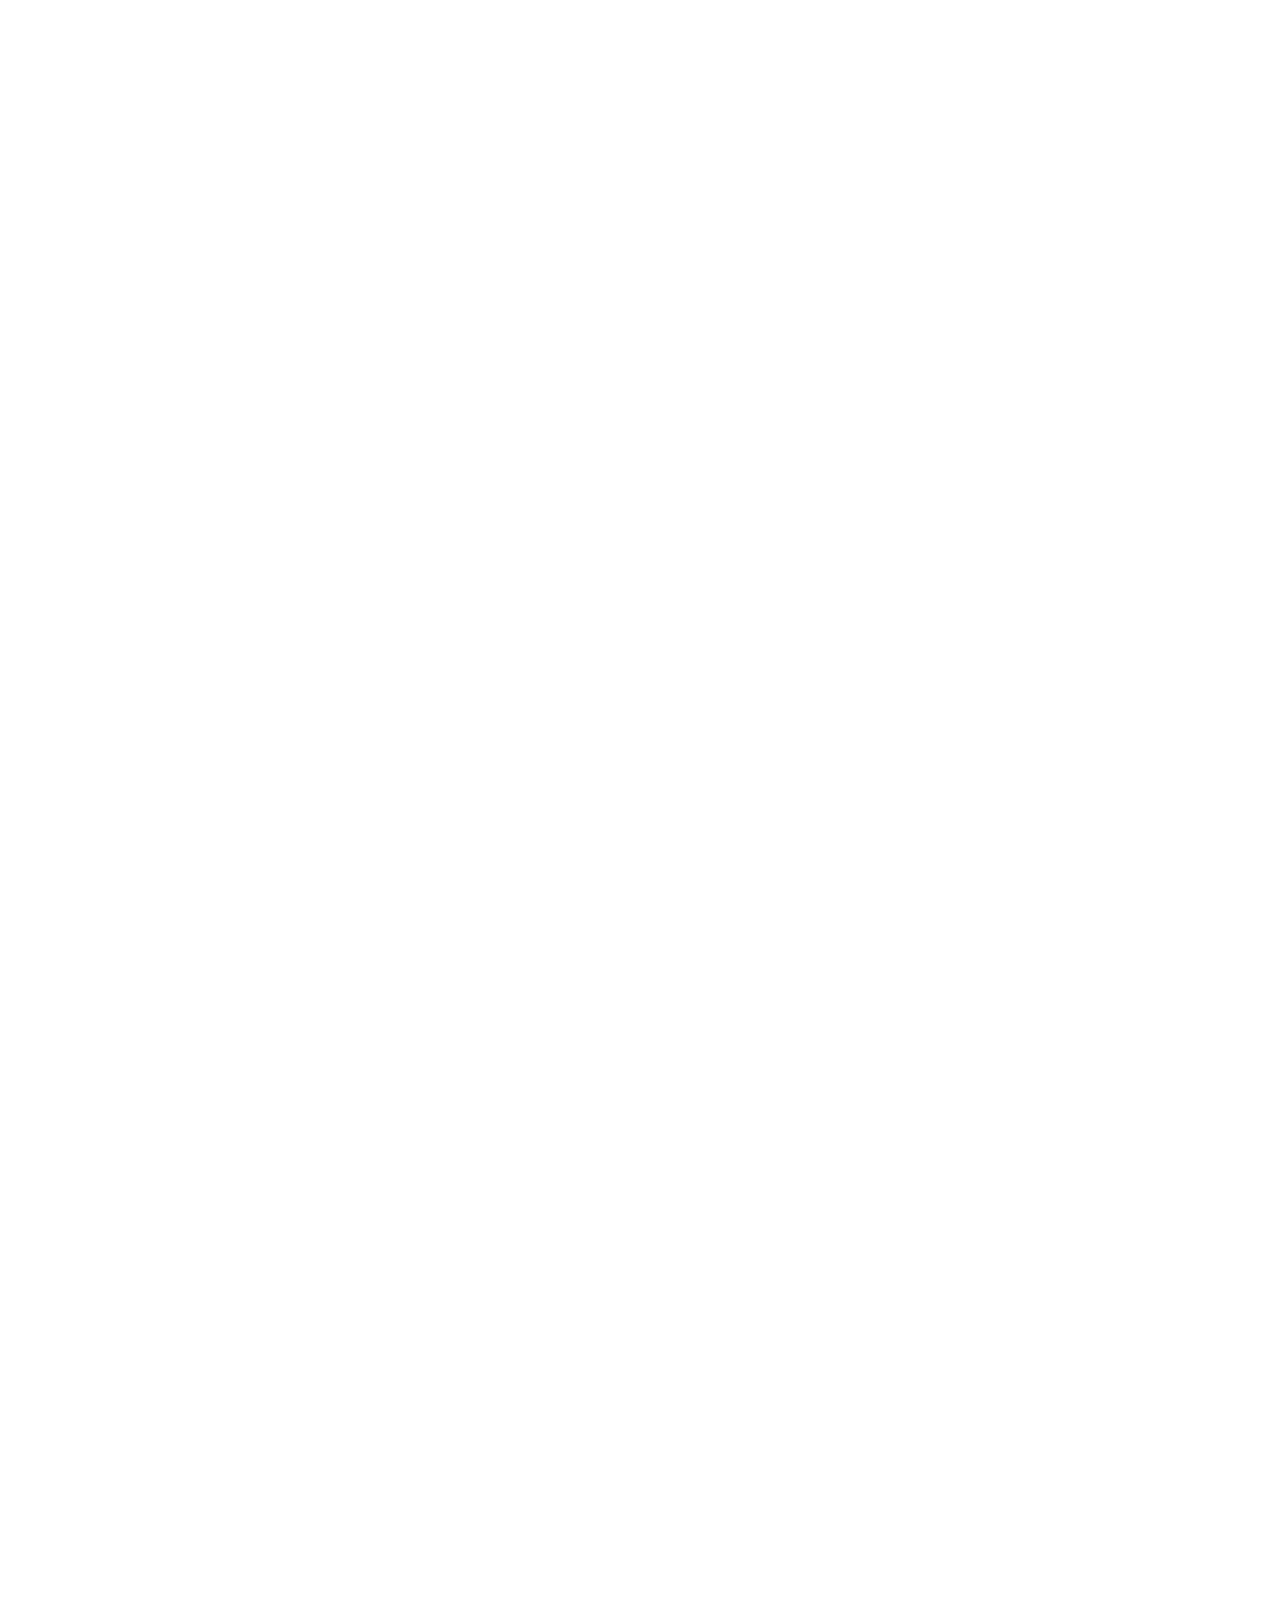
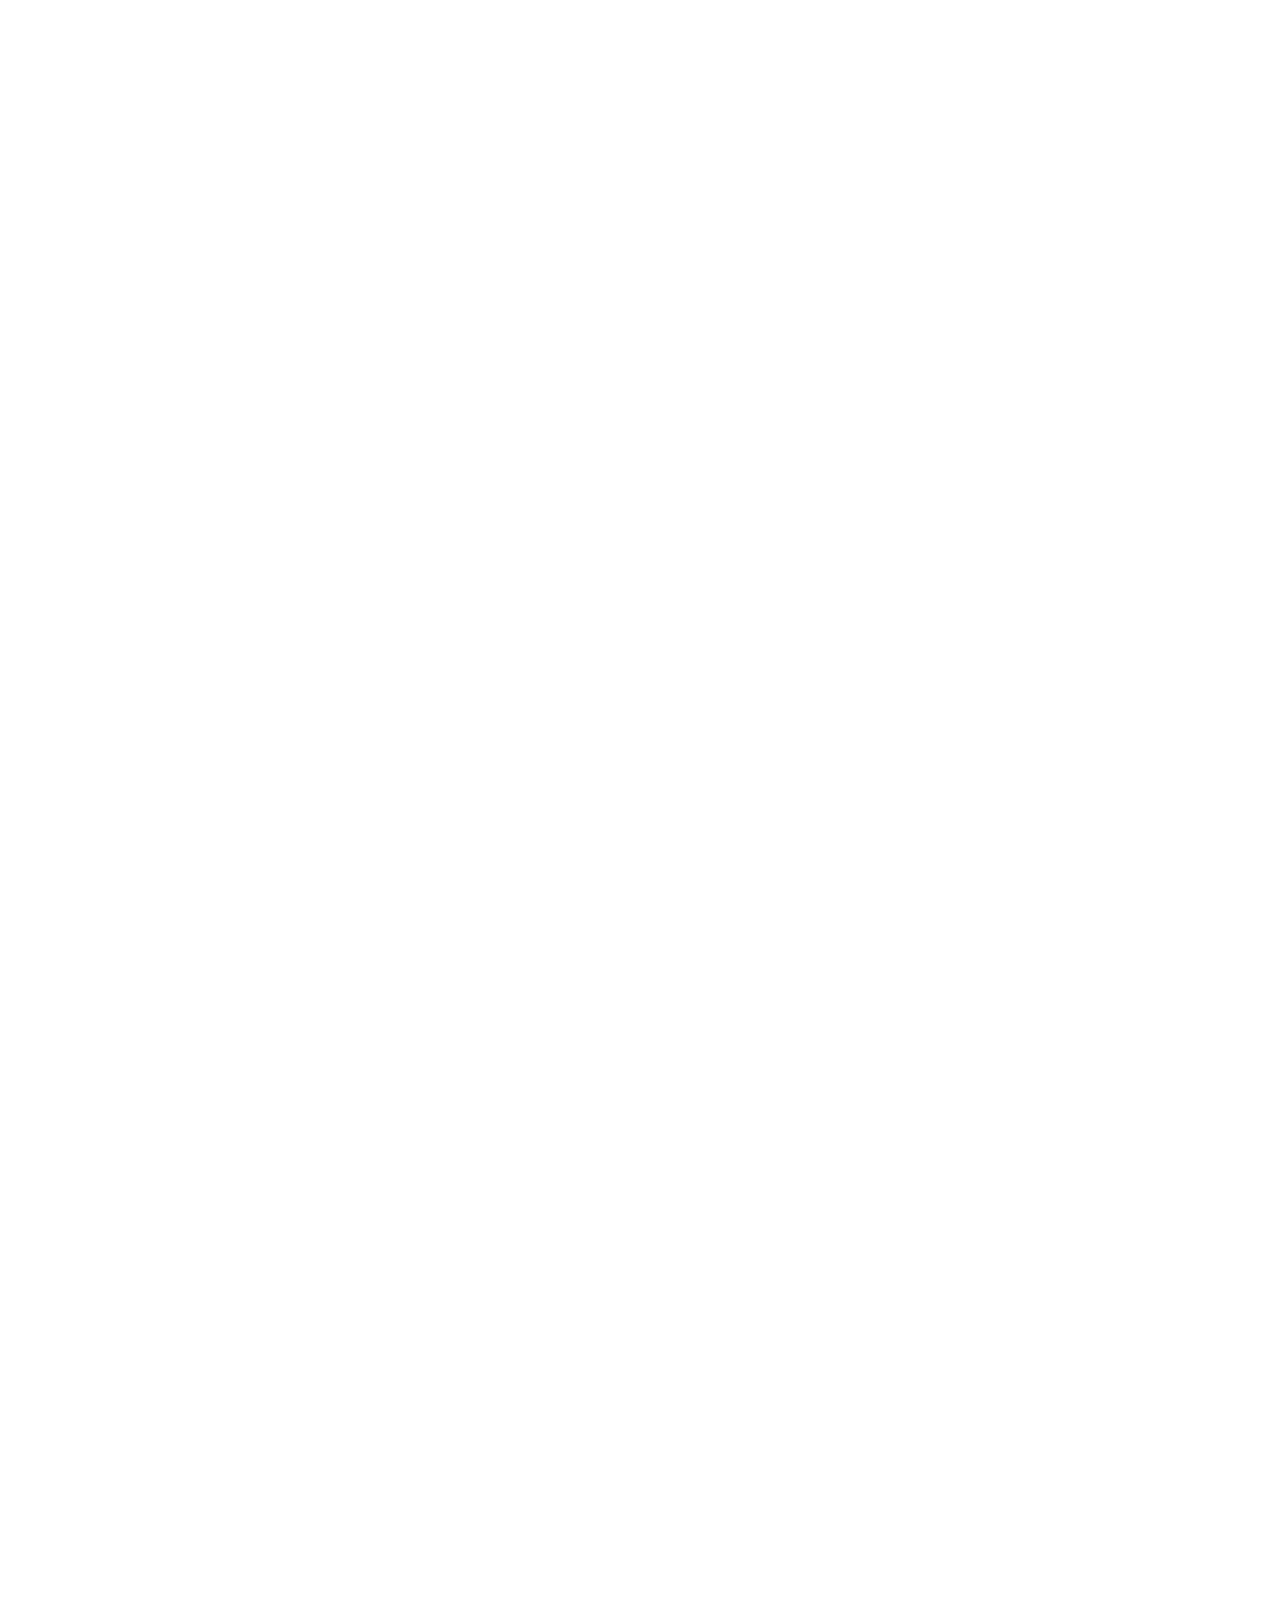
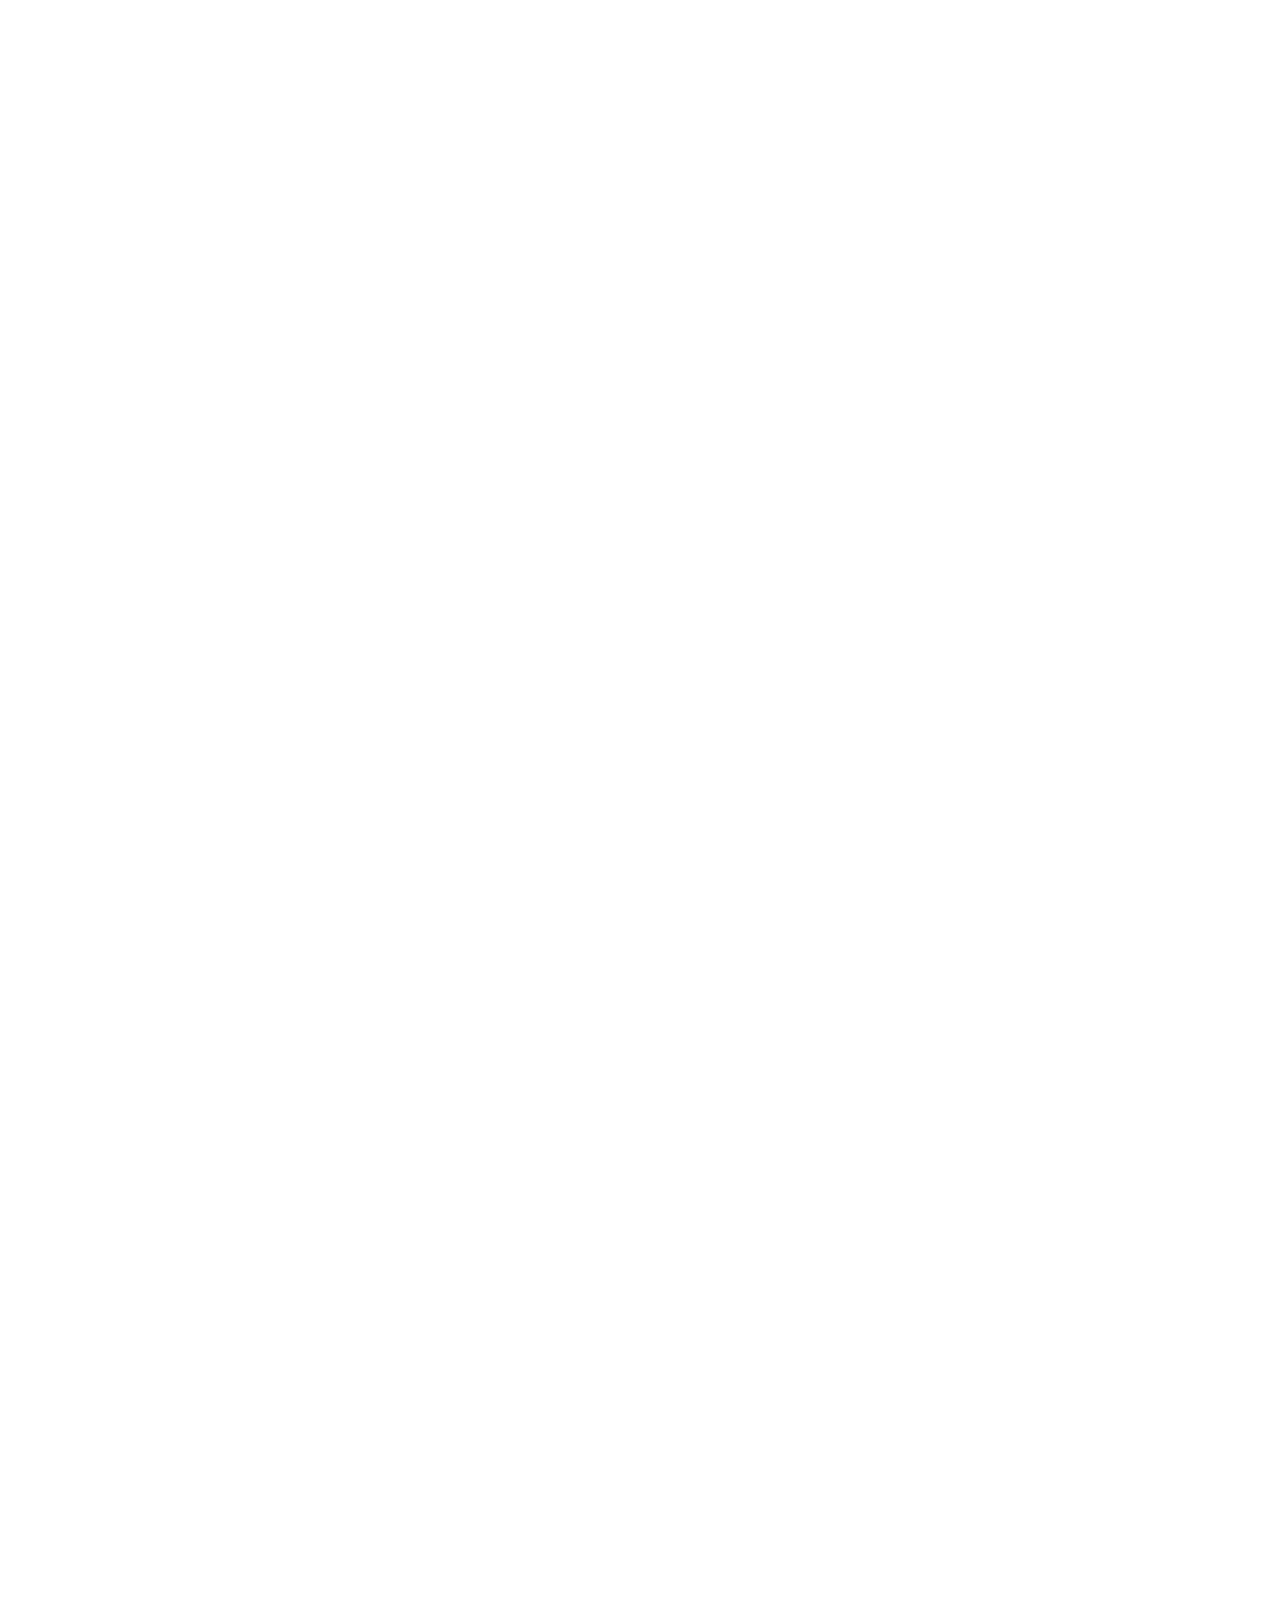
==== commit 72bb7e8c: "finshed content" ====
--- a/index.html
+++ b/index.html
@@ -404,6 +404,173 @@
                         <a href="#" class="fleft">我知道了</a>
                     </div>
                 </div>
+                <div class="con2Box clearFixed">
+                    <div class="listBox fleft">
+                        <img src="img/con2.png" alt="#">
+                        <span class="spa1">数据堂</span>
+                        <p class="txt1">数据服务，消费生活/B轮</p>
+                        <p class="txt2">发掘数据的价值，便利人们的生活，从生活中体验数据的啥啥啥啥..</p>
+                        <div class="listCon clearFixed">
+                            <div class="box1 fleft">
+                                <p>20</p> 面试评价
+                            </div>
+                            <div class="box1 fleft">
+                                <p>20</p> 面试评价
+                            </div>
+                            <div class="box1 fleft">
+                                <p>20</p> 面试评价
+                            </div>
+                        </div>
+                    </div>
+                    <div class="listBox fleft">
+                        <img src="img/con2.png" alt="#">
+                        <span class="spa1">数据堂</span>
+                        <p class="txt1">数据服务，消费生活/B轮</p>
+                        <p class="txt2">发掘数据的价值，便利人们的生活，从生活中体验数据的啥啥啥啥..</p>
+                        <div class="listCon clearFixed">
+                            <div class="box1 fleft">
+                                <p>20</p> 面试评价
+                            </div>
+                            <div class="box1 fleft">
+                                <p>20</p> 面试评价
+                            </div>
+                            <div class="box1 fleft">
+                                <p>20</p> 面试评价
+                            </div>
+                        </div>
+                    </div>
+                    <div class="listBox fleft">
+                        <img src="img/con2.png" alt="#">
+                        <span class="spa1">数据堂</span>
+                        <p class="txt1">数据服务，消费生活/B轮</p>
+                        <p class="txt2">发掘数据的价值，便利人们的生活，从生活中体验数据的啥啥啥啥..</p>
+                        <div class="listCon clearFixed">
+                            <div class="box1 fleft">
+                                <p>20</p> 面试评价
+                            </div>
+                            <div class="box1 fleft">
+                                <p>20</p> 面试评价
+                            </div>
+                            <div class="box1 fleft">
+                                <p>20</p> 面试评价
+                            </div>
+                        </div>
+                    </div>
+                    <div class="listBox fleft">
+                        <img src="img/con2.png" alt="#">
+                        <span class="spa1">数据堂</span>
+                        <p class="txt1">数据服务，消费生活/B轮</p>
+                        <p class="txt2">发掘数据的价值，便利人们的生活，从生活中体验数据的啥啥啥啥..</p>
+                        <div class="listCon clearFixed">
+                            <div class="box1 fleft">
+                                <p>20</p> 面试评价
+                            </div>
+                            <div class="box1 fleft">
+                                <p>20</p> 面试评价
+                            </div>
+                            <div class="box1 fleft">
+                                <p>20</p> 面试评价
+                            </div>
+                        </div>
+                    </div>
+                    <div class="listBox fleft">
+                        <img src="img/con2.png" alt="#">
+                        <span class="spa1">数据堂</span>
+                        <p class="txt1">数据服务，消费生活/B轮</p>
+                        <p class="txt2">发掘数据的价值，便利人们的生活，从生活中体验数据的啥啥啥啥..</p>
+                        <div class="listCon clearFixed">
+                            <div class="box1 fleft">
+                                <p>20</p> 面试评价
+                            </div>
+                            <div class="box1 fleft">
+                                <p>20</p> 面试评价
+                            </div>
+                            <div class="box1 fleft">
+                                <p>20</p> 面试评价
+                            </div>
+                        </div>
+                    </div>
+                    <div class="listBox fleft">
+                        <img src="img/con2.png" alt="#">
+                        <span class="spa1">数据堂</span>
+                        <p class="txt1">数据服务，消费生活/B轮</p>
+                        <p class="txt2">发掘数据的价值，便利人们的生活，从生活中体验数据的啥啥啥啥..</p>
+                        <div class="listCon clearFixed">
+                            <div class="box1 fleft">
+                                <p>20</p> 面试评价
+                            </div>
+                            <div class="box1 fleft">
+                                <p>20</p> 面试评价
+                            </div>
+                            <div class="box1 fleft">
+                                <p>20</p> 面试评价
+                            </div>
+                        </div>
+                    </div>
+                    <div class="listBox fleft">
+                        <img src="img/con2.png" alt="#">
+                        <span class="spa1">数据堂</span>
+                        <p class="txt1">数据服务，消费生活/B轮</p>
+                        <p class="txt2">发掘数据的价值，便利人们的生活，从生活中体验数据的啥啥啥啥..</p>
+                        <div class="listCon clearFixed">
+                            <div class="box1 fleft">
+                                <p>20</p> 面试评价
+                            </div>
+                            <div class="box1 fleft">
+                                <p>20</p> 面试评价
+                            </div>
+                            <div class="box1 fleft">
+                                <p>20</p> 面试评价
+                            </div>
+                        </div>
+                    </div>
+                    <div class="listBox fleft">
+                        <img src="img/con2.png" alt="#">
+                        <span class="spa1">数据堂</span>
+                        <p class="txt1">数据服务，消费生活/B轮</p>
+                        <p class="txt2">发掘数据的价值，便利人们的生活，从生活中体验数据的啥啥啥啥..</p>
+                        <div class="listCon clearFixed">
+                            <div class="box1 fleft">
+                                <p>20</p> 面试评价
+                            </div>
+                            <div class="box1 fleft">
+                                <p>20</p> 面试评价
+                            </div>
+                            <div class="box1 fleft">
+                                <p>20</p> 面试评价
+                            </div>
+                        </div>
+                    </div>
+                </div>
+                <p class="more">查看更多</p>
+            </div>
+            <div class="line3">
+                <div class="lineTop">
+                    <div class="top1">
+                        <a href="#" class="hotBtn">友情链接</a>
+                    </div>
+                    <div class="btnCon">
+                        <a href="#" class="fleft">拉勾网</a>
+                        <a href="#" class="fleft">教师网</a>
+                        <a href="#" class="fleft">深职院</a>
+                        <a href="#" class="fleft">深职院</a>
+                        <a href="#" class="fleft">深职院</a>
+                        <a href="#" class="fleft">深职院</a>
+                        <a href="#" class="fleft">深职院</a>
+                        <a href="#" class="fleft">深职院</a>
+                        <a href="#" class="fleft">深职院</a>
+                        <a href="#" class="fleft">深职院</a>
+                        <a href="#" class="fleft">深职院</a>
+                        <a href="#" class="fleft">深职院</a>
+                        <a href="#" class="fleft">深职院</a>
+                        <a href="#" class="fleft">深职院</a>
+                        <a href="#" class="fleft">深职院</a>
+                        <a href="#" class="fleft">深职院</a>
+                        <a href="#" class="fleft">深职院</a>
+                        <a href="#" class="fleft">深职院的那些事儿</a>
+                        <p class="fright openTxt">展开<img class="fright" src="img2/open.jpg" alt=""></p>
+                    </div>
+                </div>
             </div>
         </div>
         <div class="footer"></div>
--- a/css/index.css
+++ b/css/index.css
@@ -303,7 +303,7 @@
 }
 .content .lineTop{
     height: 118px;
-    background: pink;
+    /* background: pink; */
 }
 .content .lineTop .top1{
     height: 53px;
@@ -404,12 +404,86 @@
 .content .line1 .conUl li div:nth-of-type(2){
     margin: 0px 13px 0px 14px;
 }
-.content .line1 .more{
+.content .more{
     width: 390px;
     height: 44px;
     line-height: 44px;
     border: 1px solid #00b38a;
     text-align: center;
-    margin: 50px auto;
-    color: #00b38a;
-}
+    margin: 20px auto;
+    color: #00b38a;
+}
+.content .line2 .con2Box .listBox{
+    width: 248px;
+    height: 244px;
+    border: 1px solid #eee;
+    padding: 12px 20px;
+    text-align: center;
+    margin: 0 8px;
+    margin-bottom: 18px;
+}
+.content .line2 .con2Box .listBox:nth-child(2n-1){
+    margin-left: 0px;
+}
+.content .line2 .con2Box .listBox:nth-child(4n){
+    margin-right: 0;
+}
+.content .line2 .con2Box .listBox img{
+    width: 80px;
+    height: 80px;
+    margin: 0 auto;
+    margin-bottom: 16px;
+}
+.content .line2 .con2Box .listBox .txt1{
+    font-size:  12px;
+    color: #999;
+    margin: 10px 0 12px;
+}
+.content .line2 .con2Box .listBox .txt2{
+    font-size: 12px;
+    color: #555;
+    /*------单行文本溢出显示省略号--------*/
+    white-space: nowrap;/* 文本不换行*/
+    overflow: hidden;/*溢出隐藏*/
+    text-overflow: ellipsis;/*当文本溢出包含它的元素,显示省略符号来代表被修剪的文本*/
+    /*--------------------*/
+    border-bottom: 1px dashed #e0e0e0;
+    padding-bottom: 16px;
+}
+.content .line2 .con2Box .listBox .listCon{
+    /* background: chartreuse; */
+    font-size: 12px;
+    color: #999;
+    margin-top: 18px;
+}
+.content .line2 .con2Box .listBox .listCon p{
+    color: #00b38a;
+}
+.content .line2 .con2Box .listBox .listCon .box1{
+   
+    width: 78px;
+}
+.content .line2 .con2Box .listBox .listCon .box1:nth-child(2)
+{
+    border-left: 1px solid #999;
+    border-right: 1px solid #999;
+    margin: 0 6px;
+}
+
+.content .line3 {
+    margin-top: 40px;
+}
+.content .line3 .btnCon{
+    font-size: 12px;
+    padding-top: 30px;
+    color: #99a5c2;
+}
+.content .line3 .btnCon a{
+    color: #555;
+    margin-right: 20px;
+}
+.content .line3 .btnCon .openTxt img{
+    margin-top: 4px;
+    margin-left: 4px;
+} 
+
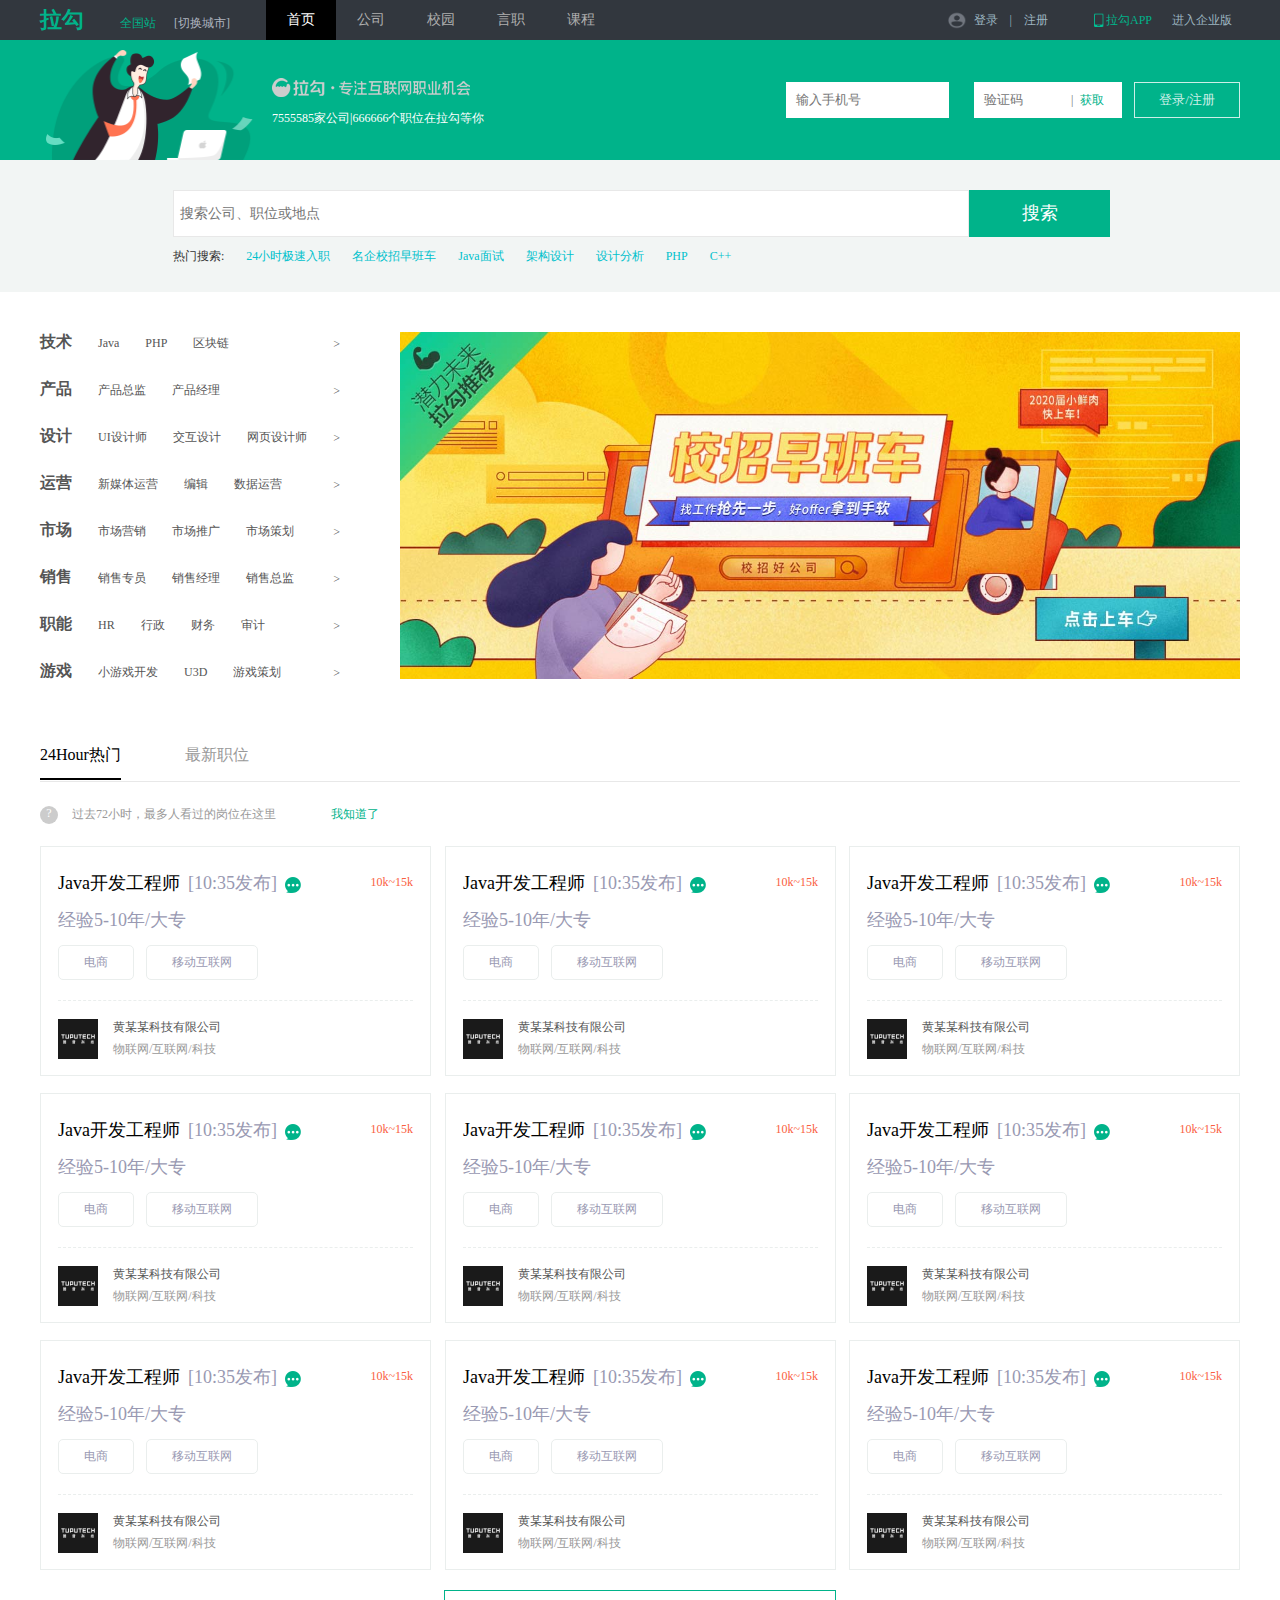
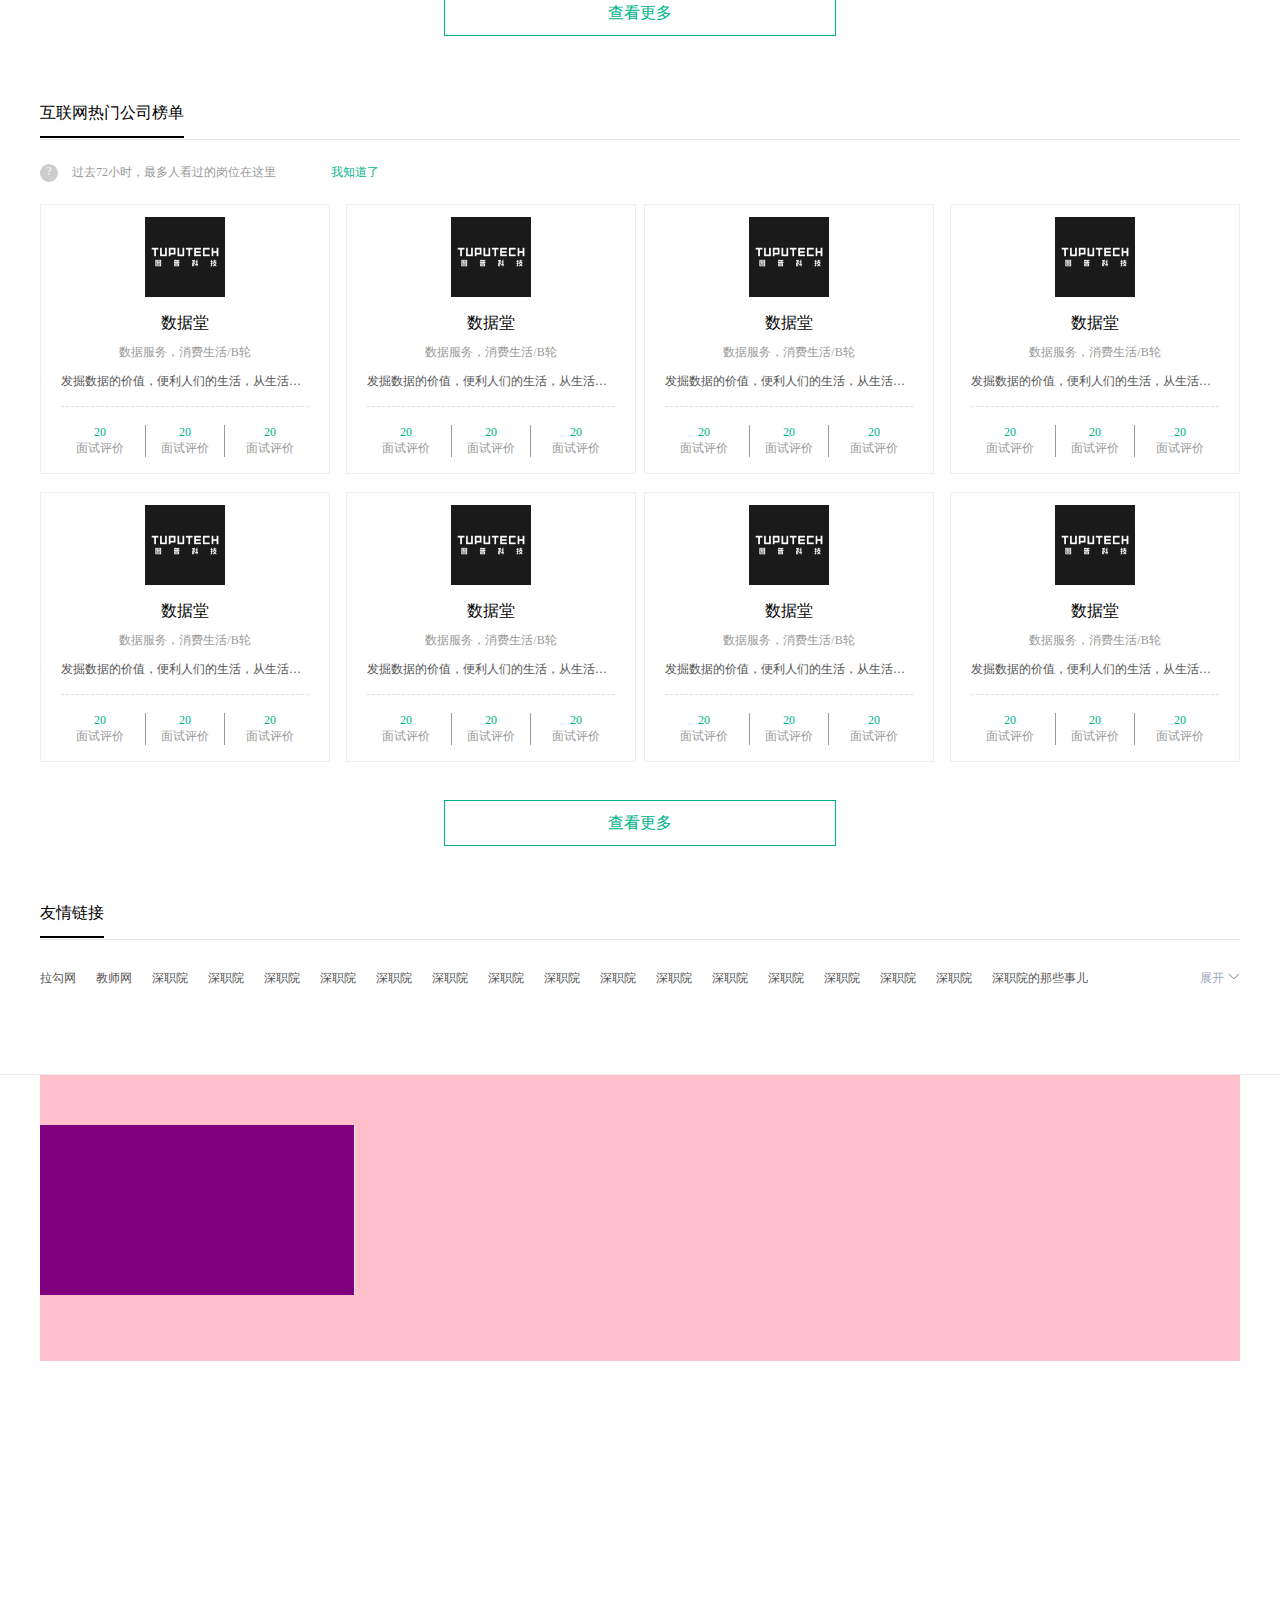
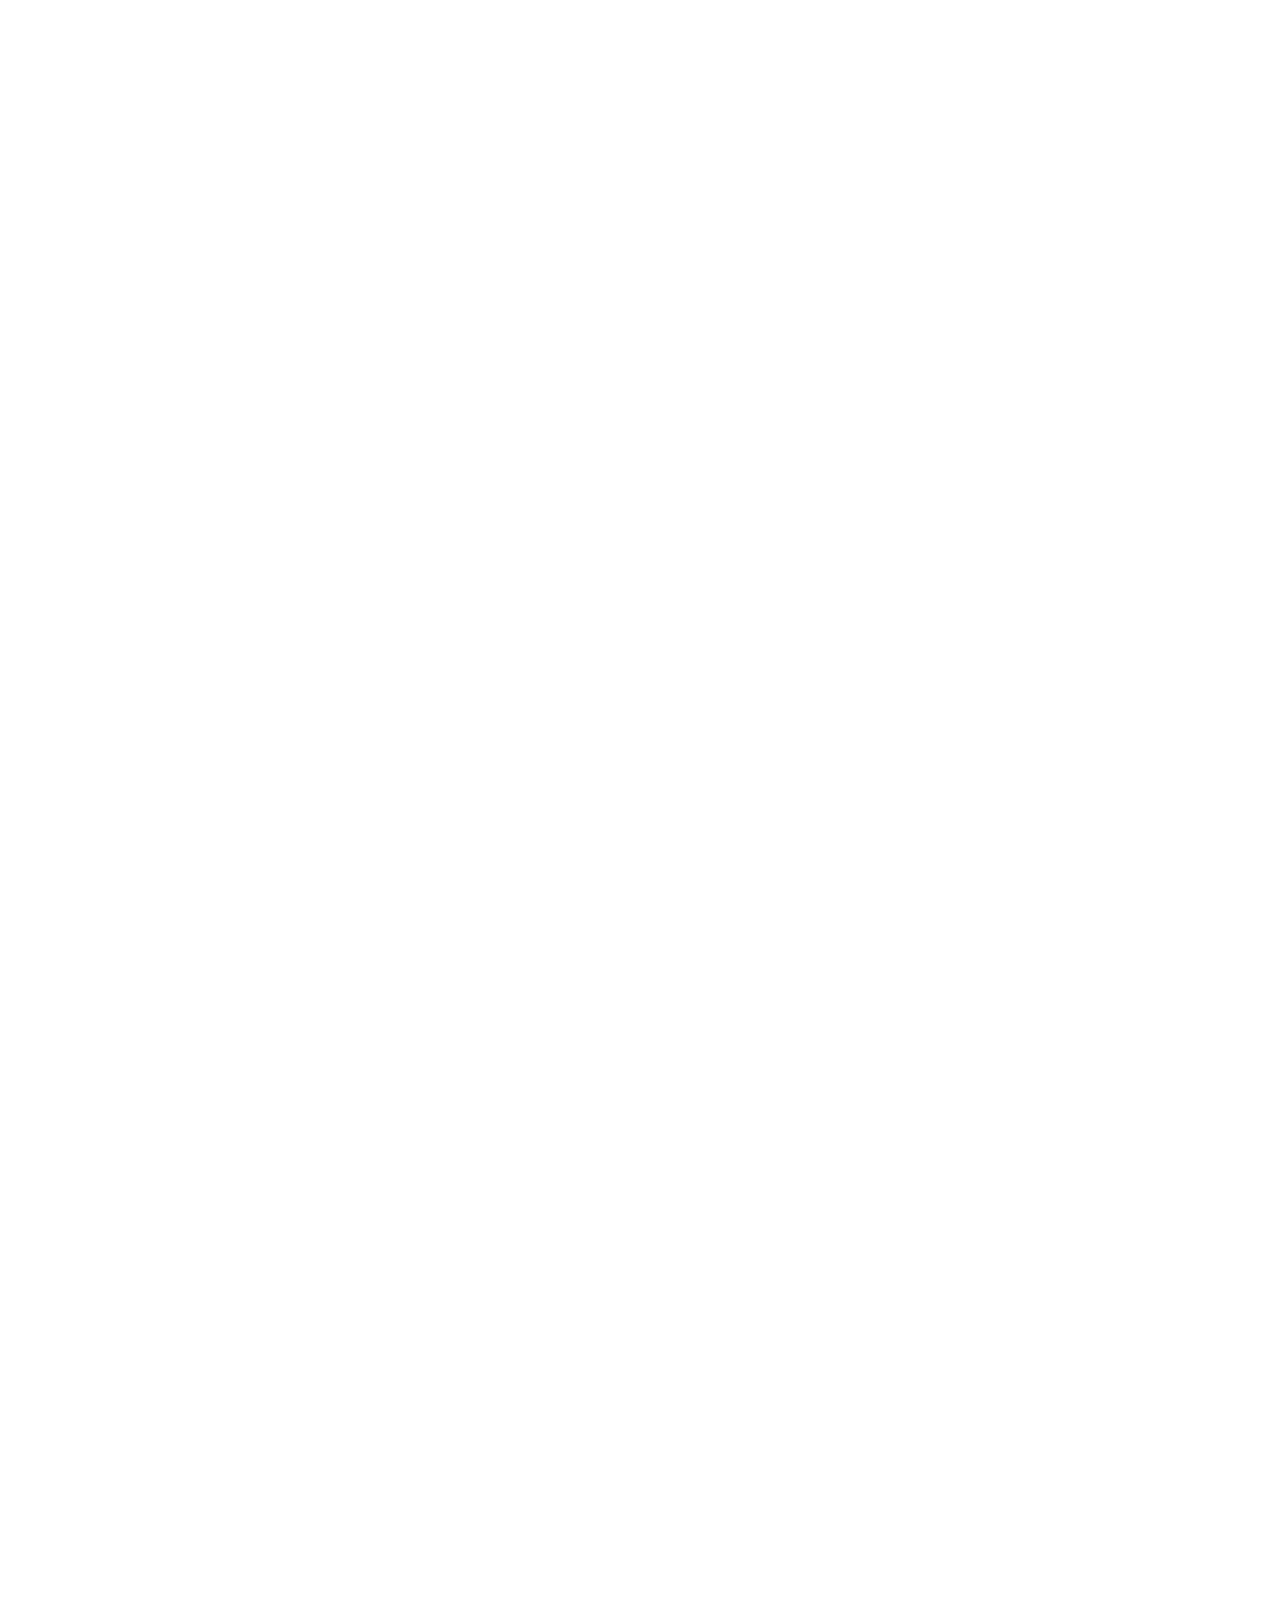
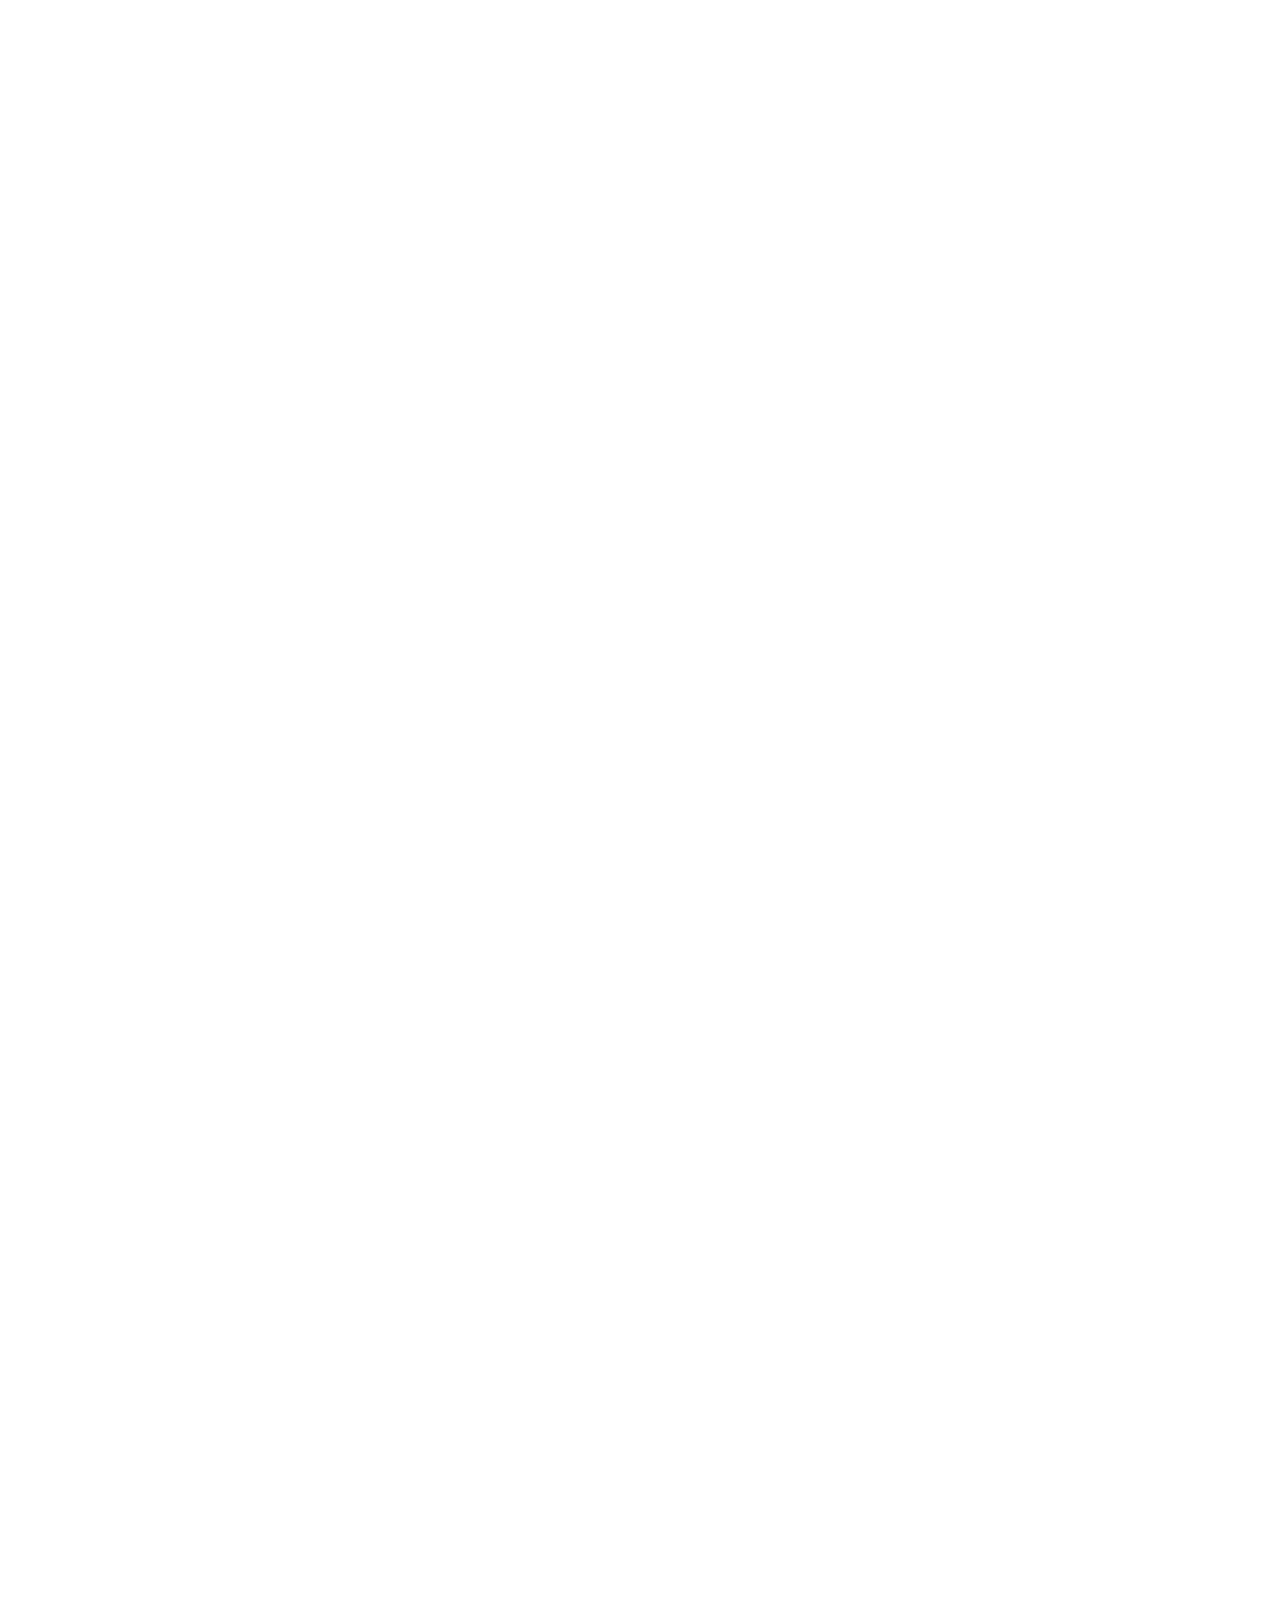
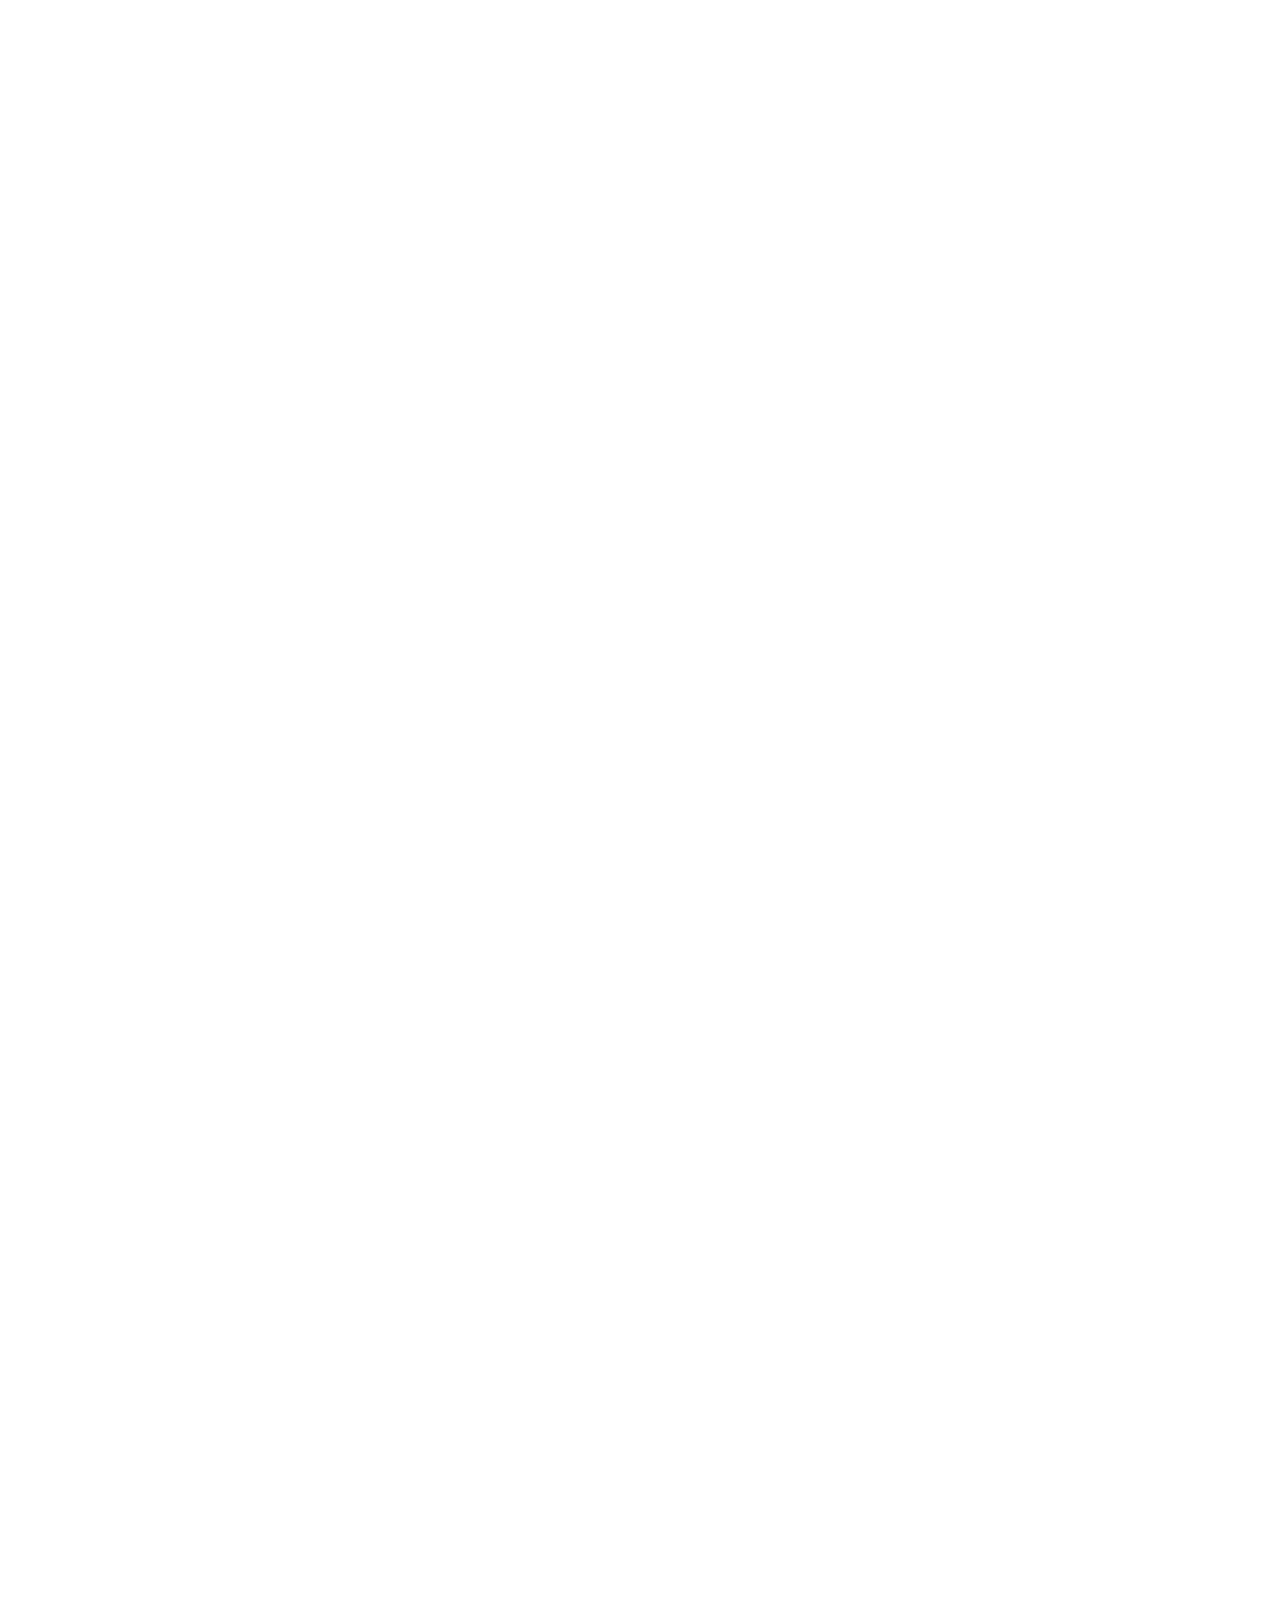
==== commit 70566308: "start footer" ====
--- a/index.html
+++ b/index.html
@@ -573,7 +573,14 @@
                 </div>
             </div>
         </div>
-        <div class="footer"></div>
+        <div class="footer">
+            <div class="fooTop mian">
+                <div class="appBox"></div>
+            </div>
+            <div class="fooBottom">
+
+            </div>
+        </div>
     </div>
 </body>
 </html>--- a/css/index.css
+++ b/css/index.css
@@ -487,3 +487,20 @@
     margin-left: 4px;
 } 
 
+
+/* footer样式 */
+.footer{
+    border-top: 1px solid #ebebeb;
+    margin-top: 70px;
+}
+.footer .fooTop{
+    height: 236px;
+    background: pink;
+    padding-top: 50px;
+}
+.footer .fooTop .appBox{
+    width: 314px;
+    height: 170px;
+    background: purple;
+    border-right: 1px solid #e8e8e8;
+}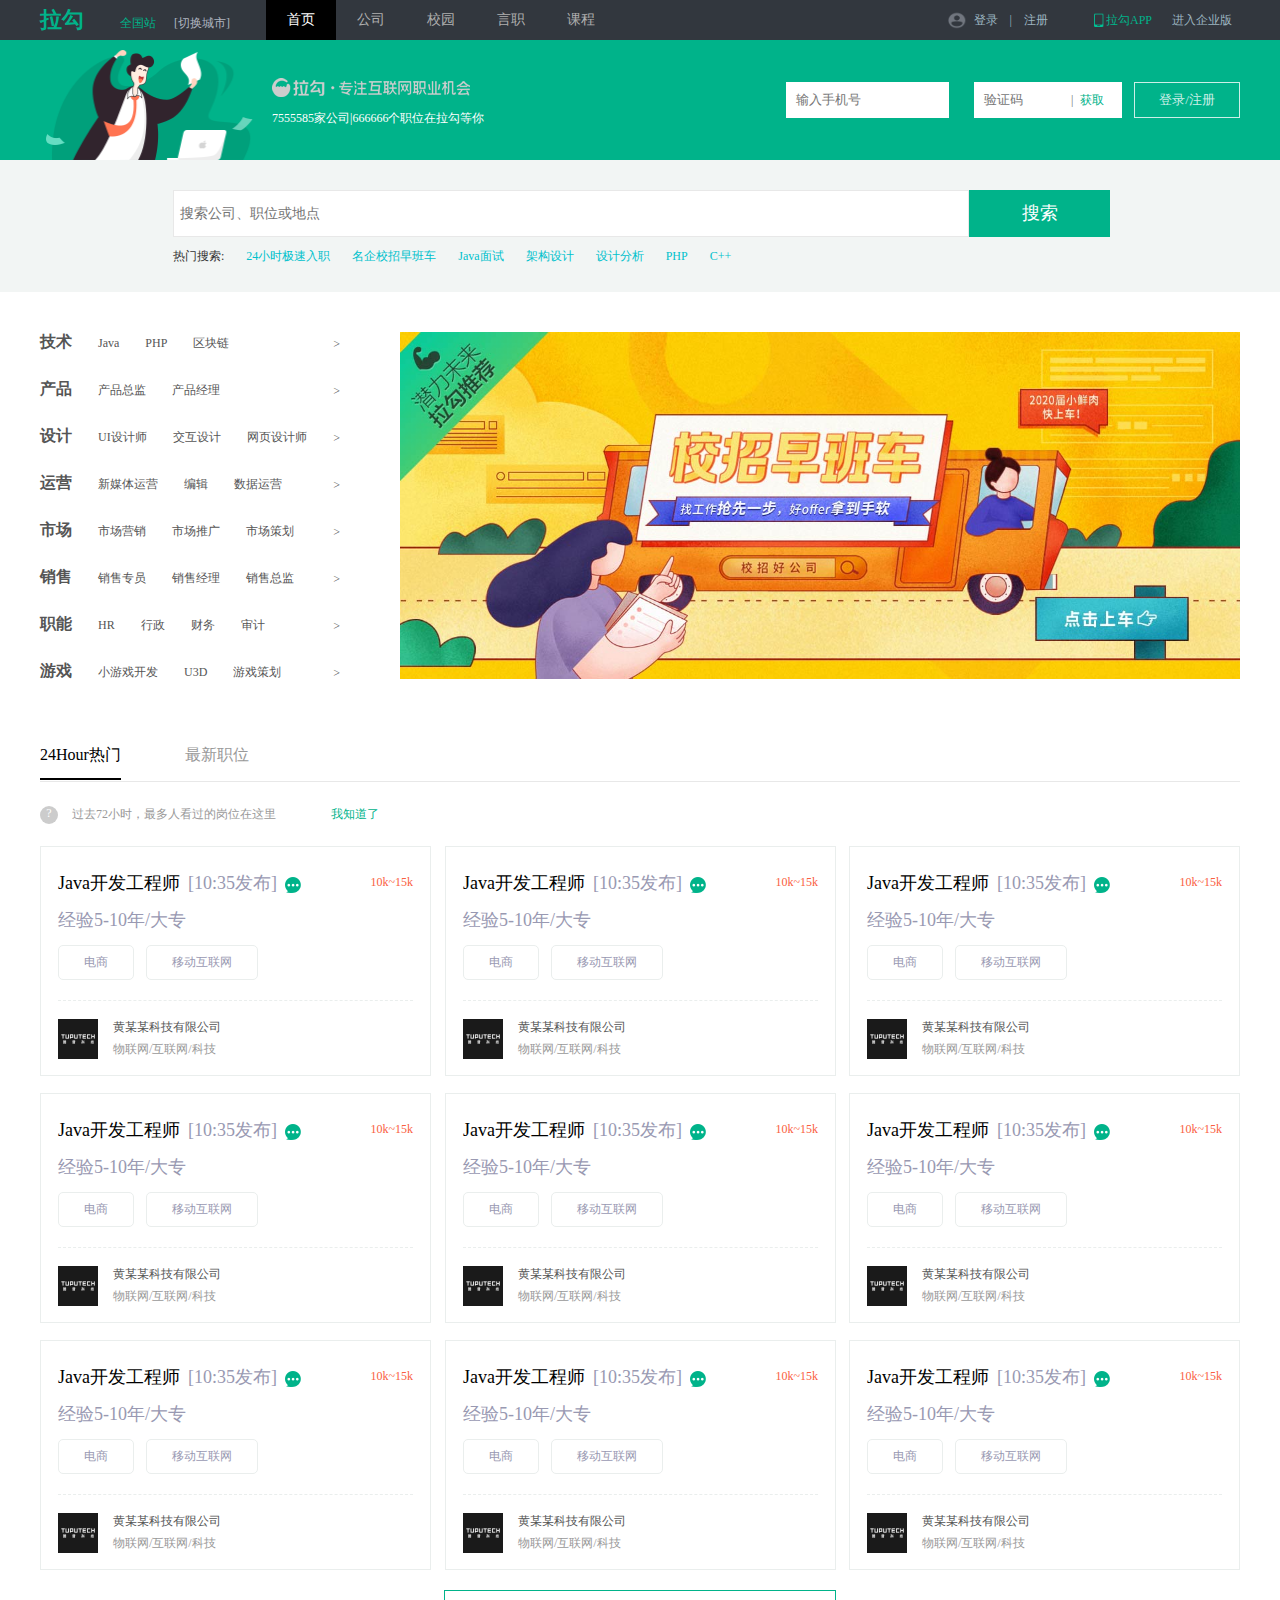
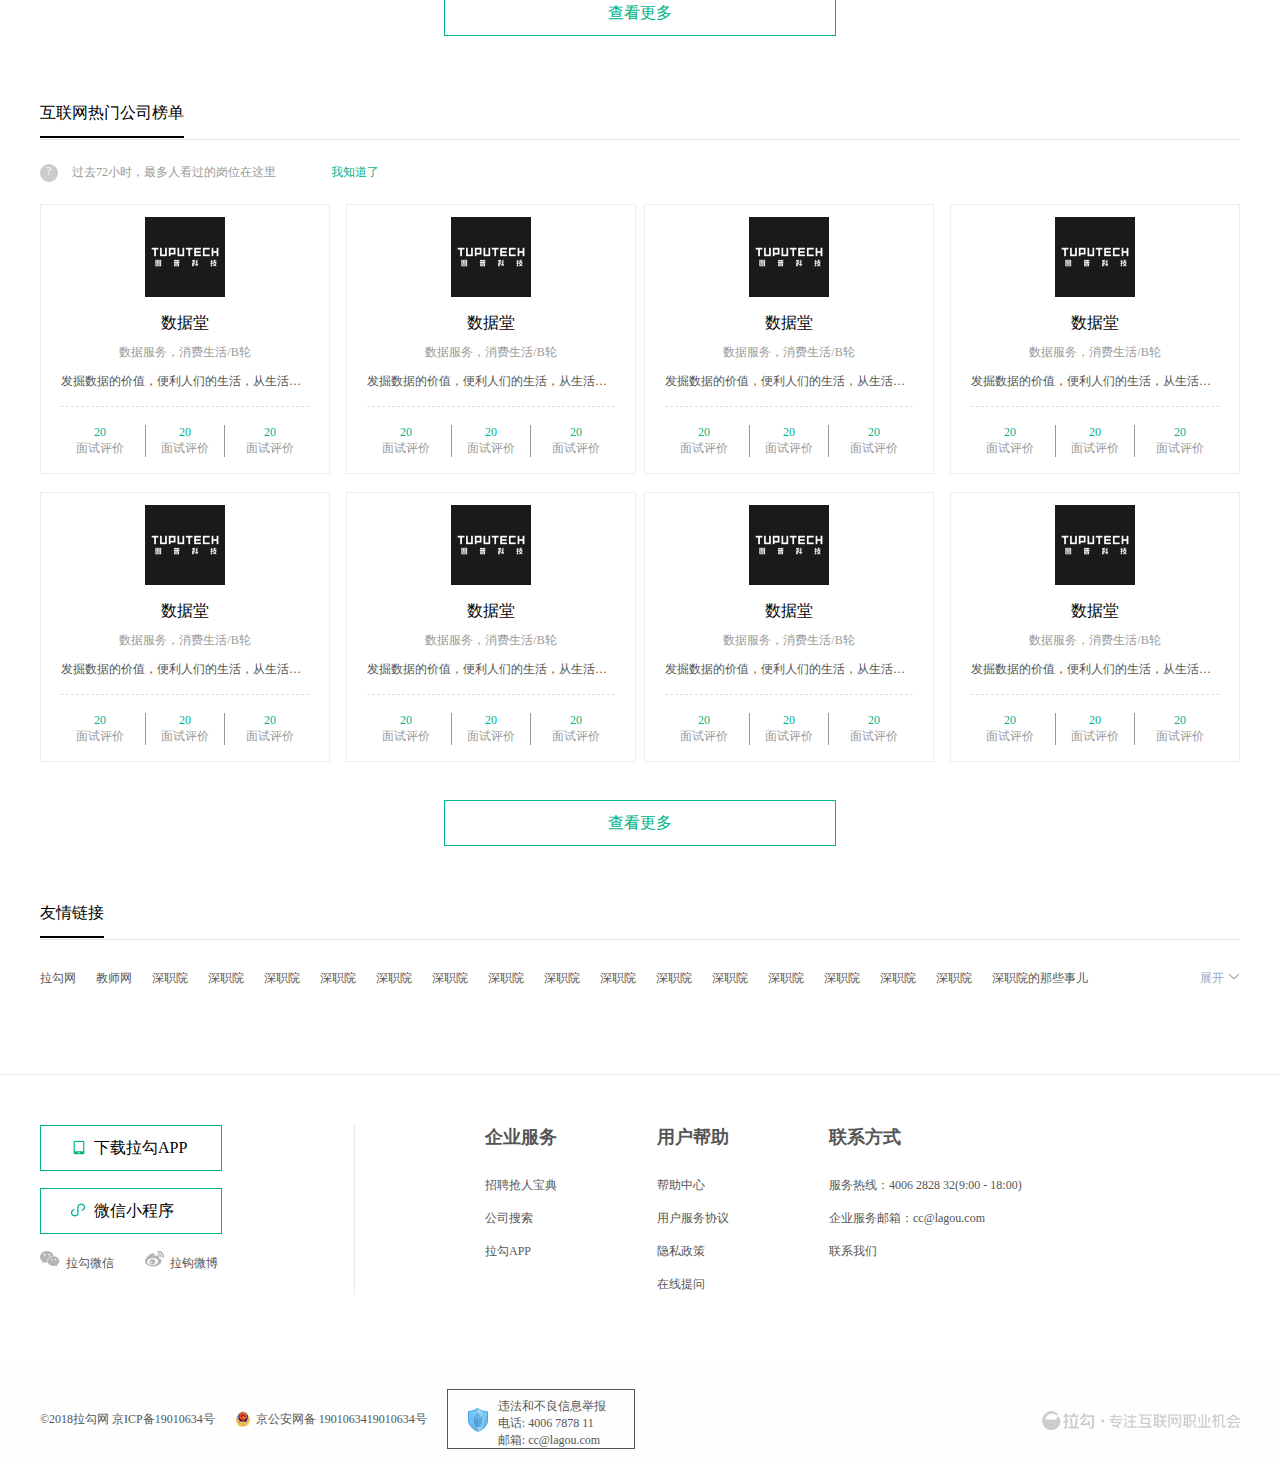
==== commit 5daa76dc: "finshed footer" ====
--- a/index.html
+++ b/index.html
@@ -52,7 +52,7 @@
     <link rel="stylesheet" href="css/index.css">
 </head>
 <body>
-    <div id="box" style="height: 8000px;">
+    <div id="box">
         <div class="header">
             <div class="h_top">
                 <div class="topCon mian clearFixed"><!-- 子元素浮动必须给父元素添加清楚浮动 -->
@@ -575,10 +575,50 @@
         </div>
         <div class="footer">
             <div class="fooTop mian">
-                <div class="appBox"></div>
+                <div class="appBox fleft">
+                    <p class="btnApp"><span></span>下载拉勾APP</p>
+                    <p class="btnApp"><span></span>微信小程序</p>
+                    <p class="btnTxt">
+                        <img src="img2/icon-wechat.png">拉勾微信
+                        <img src="img2/icon-sina1.png">拉钩微博
+                    </p>
+                </div>
+                <dl class="fleft">
+                    <dt>企业服务</dt>
+                    <dd>招聘抢人宝典</dd>
+                    <dd>公司搜索</dd>
+                    <dd>拉勾APP</dd>
+                </dl>
+                <dl class="fleft dlCen">
+                    <dt>用户帮助</dt>
+                    <dd>帮助中心</dd>
+                    <dd>用户服务协议</dd>
+                    <dd>隐私政策</dd>
+                    <dd>在线提问</dd>
+                </dl>
+                <dl class="fleft">
+                    <dt>联系方式</dt>
+                    <dd>服务热线：4006 2828 32(9:00 - 18:00)</dd>
+                    <dd>企业服务邮箱：cc@lagou.com</dd>
+                    <dd>联系我们</dd>
+                </dl>
             </div>
             <div class="fooBottom">
-
+                <div class="bottCon mian">
+                    <p class="txtP1 fleft">&copy;2018拉勾网 京ICP备19010634号</p>
+                    <p class="txtP2 fleft"><span class="fleft"></span>京公安网备 1901063419010634号</p>
+                    <div class="txtBox fleft">
+                        <span class="fleft"></span>
+                        <p class="fleft">
+                            违法和不良信息举报<br>
+                            电话: 4006 7878  11<br>
+                            邮箱: cc@lagou.com
+                        </p>
+                    </div>
+                    <div class="fright imgBox">
+                        <img src="img/footer_lagou.png" alt="#">
+                    </div>
+                </div>
             </div>
         </div>
     </div>
--- a/css/index.css
+++ b/css/index.css
@@ -495,12 +495,108 @@
 }
 .footer .fooTop{
     height: 236px;
-    background: pink;
+    /* background: pink; */
     padding-top: 50px;
 }
 .footer .fooTop .appBox{
     width: 314px;
     height: 170px;
-    background: purple;
+    /* background: purple; */
     border-right: 1px solid #e8e8e8;
-}+    margin-right: 130px;
+}
+.footer .fooTop .appBox .btnApp{
+    width: 180px;
+    height: 44px;
+    border: 1px solid #00b38a;
+    line-height: 44px;
+    margin-bottom: 17px;
+}
+.footer .fooTop .appBox .btnApp span{
+    float: left;
+    width: 15px;
+    height: 15px;
+    background: url("../img/sprite2.png") no-repeat;
+    margin-top: 14px;
+    margin-left: 30px;
+    margin-right: 8px;
+}
+.footer .fooTop .appBox .btnApp:nth-child(1) span
+{
+    background-position: -148px -220px;
+}
+.footer .fooTop .appBox .btnApp:nth-child(2) span
+{
+    background-position: -215px -54px;
+}
+.footer .fooTop .appBox .btnTxt{
+    font-size: 12px;
+    color: #555;
+}
+.footer .fooTop .appBox .btnTxt img
+{
+    display:inline-block;
+    margin-right: 6px;
+}
+.footer .fooTop .appBox .btnTxt img:nth-child(2)
+{
+    margin-left: 28px;
+}
+.footer .fooTop .dlCen{
+    margin: 0px 100px;
+}
+.footer .fooTop dl dt{
+    font-size: 18px;
+    font-weight: bold;
+    color: #555;
+    margin-bottom: 20px;
+}
+.footer .fooTop dl dd{
+    height: 33px;
+    line-height: 33px;
+    font-size: 12px;
+    color: #555;
+}
+.footer .fooBottom{
+    height: 100px;
+    background: #fefefe;
+}
+.footer .fooBottom .bottCon{
+    /* background: chocolate; */
+    height: 100px;
+    font-size: 12px;
+    color: #555;
+}
+.footer .fooBottom .bottCon > p{
+    margin-top: 50px;
+    margin-right: 20px;
+}
+.footer .fooBottom .bottCon span{
+    background: url("../img/sprite2.png");
+}
+.footer .fooBottom .bottCon .txtP2 span{
+    width: 16px;
+    height: 16px;
+    background-position: -150px -184px;
+    margin-right: 5px;
+}
+.footer .fooBottom .bottCon .txtBox{
+    width: 186px;
+    height: 58px;
+    border: 1px solid #555;
+    margin-top: 28px;
+}
+.footer .fooBottom .bottCon .txtBox span{
+    width: 20px;
+    height: 24px;
+    background-position: -132px -20px;
+    margin-top: 18px;
+    margin-left: 20px;
+    margin-right: 10px;
+}
+.footer .fooBottom .bottCon .txtBox p{
+    margin-top: 8px;
+}
+.footer .fooBottom .bottCon .imgBox{
+    margin-top: 50px;
+}
